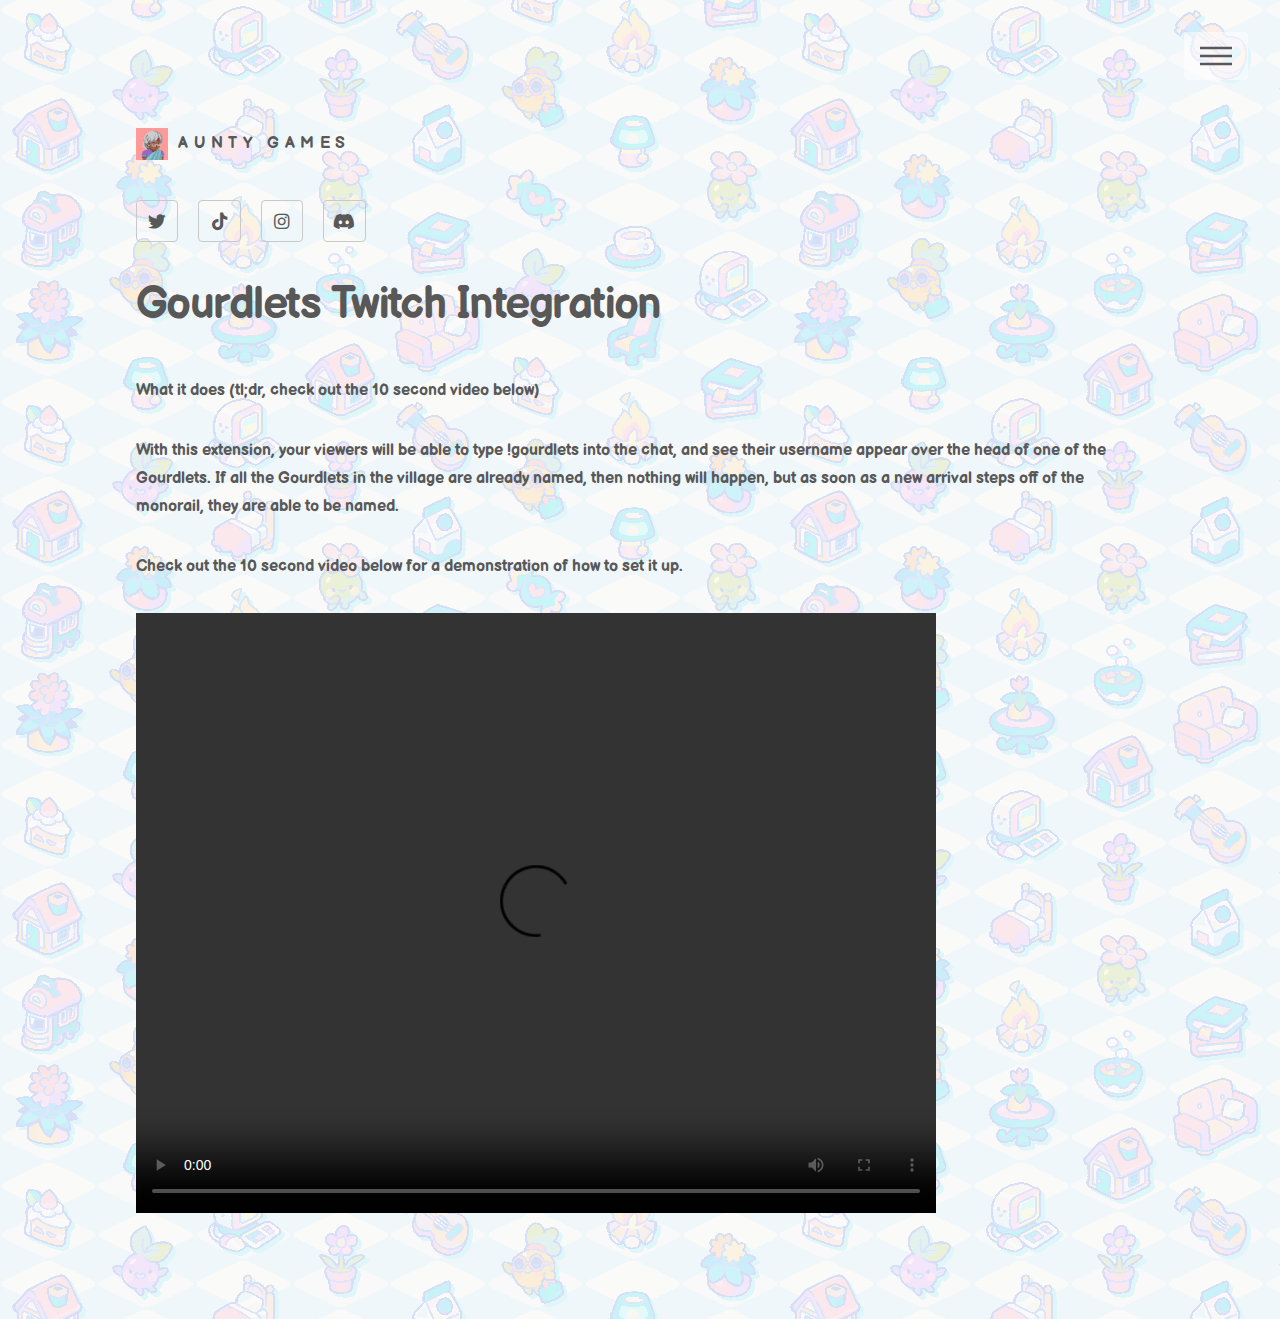
==== twitch_integration.html @ d350f7f0 "Working" ====
<!-- INSERT INTO EVERY PAGE -->
<!DOCTYPE HTML>
<html>
	<head>
		<title>Aunty Games</title>
		<link rel="icon" type="image/x-icon" href="images/favicon.ico">
		<meta charset="utf-8" />
		<meta name="viewport" content="width=device-width, initial-scale=1, user-scalable=no" />
		<link rel="stylesheet" href="assets/css/main.css" />
		<noscript><link rel="stylesheet" href="assets/css/noscript.css" /></noscript>
	</head>

	<body class="is-preload">
		<!-- Wrapper -->
			<div id="wrapper">

				<!-- Header -->
					<header id="header">
						<div class="inner">

							<!-- Logo -->
								<a href="index.html" class="logo">
									<span class="symbol"><img src="images/aunty.png" alt="" /></span><span class="title">Aunty Games</span>
								</a>
								<ul class="icons">
									<li><a href="https://twitter.com/auntygames?lang=en" class="icon brands style2 fa-twitter" target="_blank"><span class="label">Twitter</span></a></li>
									<li><a href="https://www.tiktok.com/@aunty__games" class="icon brands style2 fa-tiktok" target="_blank"><span class="label">Tiktok</span></a></li>
									<li><a href="https://www.instagram.com/auntygames/" class="icon brands style2 fa-instagram" target="_blank"><span class="label">Instagram</span></a></li>
									<li><a href="http://discord.gg/xYgv78Azwe" class="icon brands style2 fa-discord" target="_blank"><span class="label">Discord</span></a></li>
								</ul>
							<!-- Nav -->
								<nav>
									<ul>
										<li><a href="#menu">Menu</a></li>
									</ul>
								</nav>
						</div>
					</header>
				<!-- Menu -->
					<nav id="menu">
						<h2>Menu</h2>
						<ul>
							<li><a href="index.html">Home</a></li>
							<li><a href="https://press.futurefriendsgames.com/gourdlets" target="_blank">Presskit</a></li>
							<li><a href="twitch_integration.html">Twitch</a></li>
						</ul>
					</nav>
<!-- INSERT INTO EVERY PAGE -->
<!-- CUSTOM STUFF ON THIS PAGE -->
				<!-- Main -->
					<div id="main">
						<div class="inner">
							<h1>Gourdlets Twitch Integration</h1>
							
							<p>What it does (tl;dr, check out the 10 second video below)</p>

							<p>With this extension, your viewers will be able to type !gourdlets into the chat, and see their username appear over the head of one of the Gourdlets. If all the Gourdlets in the village are already named, then nothing will happen, but as soon as a new arrival steps off of the monorail, they are able to be named.</p>
							 

							<p>Check out the 10 second video below for a demonstration of how to set it up.</p>

							<video controls="controls" width="800" height="600" name="Twitch Integration Explanation Video">
  <source src="images/twitch_explanation.mov">
</video>
						</div>
					</div>
<!-- CUSTOM STUFF ON THIS PAGE -->
		<!-- Scripts -->
			<script src="assets/js/jquery.min.js"></script>
			<script src="assets/js/browser.min.js"></script>
			<script src="assets/js/breakpoints.min.js"></script>
			<script src="assets/js/util.js"></script>
			<script src="assets/js/main.js"></script>

	</body>
</html>
---- assets/css/main.css ----
@import url(fontawesome-all.min.css);
@import url("https://fonts.googleapis.com/css?family=Source+Sans+Pro:300,700,900");

/*
	Phantom by HTML5 UP
	html5up.net | @ajlkn
	Free for personal and commercial use under the CCA 3.0 license (html5up.net/license)
*/

html, body, div, span, applet, object,
iframe, h1, h2, h3, h4, h5, h6, p, blockquote,
pre, a, abbr, acronym, address, big, cite,
code, del, dfn, em, img, ins, kbd, q, s, samp,
small, strike, strong, sub, sup, tt, var, b,
u, i, center, dl, dt, dd, ol, ul, li, fieldset,
form, label, legend, table, caption, tbody,
tfoot, thead, tr, th, td, article, aside,
canvas, details, embed, figure, figcaption,
footer, header, hgroup, menu, nav, output, ruby,
section, summary, time, mark, audio, video {
	margin: 0;
	padding: 0;
	border: 0;
	font-size: 100%;
	font: inherit;
	vertical-align: baseline;}

article, aside, details, figcaption, figure,
footer, header, hgroup, menu, nav, section {
	display: block;}

body {
	line-height: 1;
}

ol, ul {
	list-style: none;
}

blockquote, q {
	quotes: none;
}

	blockquote:before, blockquote:after, q:before, q:after {
		content: '';
		content: none;
	}

table {
	border-collapse: collapse;
	border-spacing: 0;
}

body {
	-webkit-text-size-adjust: none;
}

mark {
	background-color: transparent;
	color: inherit;
}

input::-moz-focus-inner {
	border: 0;
	padding: 0;
}

input, select, textarea {
	-moz-appearance: none;
	-webkit-appearance: none;
	-ms-appearance: none;
	appearance: none;
}

/* Basic */

	@-ms-viewport {
		width: device-width;
	}

	body {
		-ms-overflow-style: scrollbar;
	}

	@media screen and (max-width: 480px) {

		html, body {
			min-width: 320px;
		}

	}

	html {
		box-sizing: border-box;
	}

	*, *:before, *:after {
		box-sizing: inherit;
	}

	body {
		background: #ffffff;
	}

		body.is-preload *, body.is-preload *:before, body.is-preload *:after {
			-moz-animation: none !important;
			-webkit-animation: none !important;
			-ms-animation: none !important;
			animation: none !important;
			-moz-transition: none !important;
			-webkit-transition: none !important;
			-ms-transition: none !important;
			transition: none !important;
		}

/* Type */
	
@font-face {
	font-family: 'Balsamiq';
    src: url('../balsamiqfonts/BalsamiqSans-Bold.ttf');
}

@keyframes move-diagonal {
  0% {
    background-position: 0 0; /* Start at the top-left */
  }
  100% {
    background-position: 100px 100px; /* Move diagonally down-right */
  }
}

	body, input, select, textarea {
		background-image: url('../../images/tiled_background.png');
		background-repeat: repeat; /* Ensures the image tiles */
		animation: move-diagonal 20s linear infinite; /* Adjust speed and smoothness */

		color: #585858;
		font-family: "Balsamiq", Helvetica, sans-serif;
		font-size: 16pt;
		font-weight: 300;
		line-height: 1.75;
	}

		@media screen and (max-width: 1680px) {

			body, input, select, textarea {
				font-size: 14pt;
			}

		}

		@media screen and (max-width: 1280px) {

			body, input, select, textarea {
				font-size: 12pt;
			}

		}

	a {
		-moz-transition: border-bottom-color 0.2s ease, color 0.2s ease;
		-webkit-transition: border-bottom-color 0.2s ease, color 0.2s ease;
		-ms-transition: border-bottom-color 0.2s ease, color 0.2s ease;
		transition: border-bottom-color 0.2s ease, color 0.2s ease;
		text-decoration: none;
		color: #585858;
		border-bottom: dotted 1px rgba(88, 88, 88, 0.5);
	}

		a:hover {
			border-bottom-color: transparent;
			color: #f2849e !important;
		}

	strong, b {
		font-weight: 900;
	}

	em, i {
		font-style: italic;
	}

	p {
		margin: 0 0 2em 0;
	}

	h1 {
		font-size: 2.75em;
		font-weight: 700;
		line-height: 1.3;
		margin: 0 0 1em 0;
		letter-spacing: -0.035em;
	}

		h1 a {
			color: inherit;
		}

		@media screen and (max-width: 736px) {

			h1 {
				font-size: 2em;
				margin: 0 0 1em 0;
			}

		}

		@media screen and (max-width: 360px) {

			h1 {
				font-size: 1.75em;
			}

		}

	h2, h3, h4, h5, h6 {
		font-weight: 900;
		line-height: 1.5;
		margin: 0 0 2em 0;
		text-transform: uppercase;
		letter-spacing: 0.35em;
	}

		h2 a, h3 a, h4 a, h5 a, h6 a {
			color: inherit;
		}

	h2 {
		font-size: 1.1em;
	}

	h3 {
		font-size: 1em;
	}

	h4 {
		font-size: 0.8em;
	}

	h5 {
		font-size: 0.8em;
	}

	h6 {
		font-size: 0.8em;
	}

	@media screen and (max-width: 980px) {

		h1 br, h2 br, h3 br, h4 br, h5 br, h6 br {
			display: none;
		}

	}

	@media screen and (max-width: 736px) {

		h2 {
			font-size: 1em;
		}

		h3 {
			font-size: 0.8em;
		}

	}

	sub {
		font-size: 0.8em;
		position: relative;
		top: 0.5em;
	}

	sup {
		font-size: 0.8em;
		position: relative;
		top: -0.5em;
	}

	blockquote {
		border-left: solid 4px #c9c9c9;
		font-style: italic;
		margin: 0 0 2em 0;
		padding: 0.5em 0 0.5em 2em;
	}

	code {
		background: rgba(144, 144, 144, 0.075);
		border-radius: 4px;
		border: solid 1px #c9c9c9;
		font-family: "Courier New", monospace;
		font-size: 0.9em;
		margin: 0 0.25em;
		padding: 0.25em 0.65em;
	}

	pre {
		-webkit-overflow-scrolling: touch;
		font-family: "Courier New", monospace;
		font-size: 0.9em;
		margin: 0 0 2em 0;
	}

		pre code {
			display: block;
			line-height: 1.75;
			padding: 1em 1.5em;
			overflow-x: auto;
		}

	hr {
		border: 0;
		border-bottom: solid 1px #c9c9c9;
		margin: 2em 0;
	}

		hr.major {
			margin: 3em 0;
		}

	.align-left {
		text-align: left;
	}

	.align-center {
		text-align: center;
	}

	.align-right {
		text-align: right;
	}

/* Row */

	.row {
		display: flex;
		flex-wrap: wrap;
		box-sizing: border-box;
		align-items: stretch;
	}

		.row > * {
			box-sizing: border-box;
		}

		.row.gtr-uniform > * > :last-child {
			margin-bottom: 0;
		}

		.row.aln-left {
			justify-content: flex-start;
		}

		.row.aln-center {
			justify-content: center;
		}

		.row.aln-right {
			justify-content: flex-end;
		}

		.row.aln-top {
			align-items: flex-start;
		}

		.row.aln-middle {
			align-items: center;
		}

		.row.aln-bottom {
			align-items: flex-end;
		}

		.row > .imp {
			order: -1;
		}

		.row > .col-1 {
			width: 8.33333%;
		}

		.row > .off-1 {
			margin-left: 8.33333%;
		}

		.row > .col-2 {
			width: 16.66667%;
		}

		.row > .off-2 {
			margin-left: 16.66667%;
		}

		.row > .col-3 {
			width: 25%;
		}

		.row > .off-3 {
			margin-left: 25%;
		}

		.row > .col-4 {
			width: 33.33333%;
		}

		.row > .off-4 {
			margin-left: 33.33333%;
		}

		.row > .col-5 {
			width: 41.66667%;
		}

		.row > .off-5 {
			margin-left: 41.66667%;
		}

		.row > .col-6 {
			width: 50%;
		}

		.row > .off-6 {
			margin-left: 50%;
		}

		.row > .col-7 {
			width: 58.33333%;
		}

		.row > .off-7 {
			margin-left: 58.33333%;
		}

		.row > .col-8 {
			width: 66.66667%;
		}

		.row > .off-8 {
			margin-left: 66.66667%;
		}

		.row > .col-9 {
			width: 75%;
		}

		.row > .off-9 {
			margin-left: 75%;
		}

		.row > .col-10 {
			width: 83.33333%;
		}

		.row > .off-10 {
			margin-left: 83.33333%;
		}

		.row > .col-11 {
			width: 91.66667%;
		}

		.row > .off-11 {
			margin-left: 91.66667%;
		}

		.row > .col-12 {
			width: 100%;
		}

		.row > .off-12 {
			margin-left: 100%;
		}

		.row.gtr-0 {
			margin-top: 0;
			margin-left: 0em;
		}

			.row.gtr-0 > * {
				padding: 0 0 0 0em;
			}

			.row.gtr-0.gtr-uniform {
				margin-top: 0em;
			}

				.row.gtr-0.gtr-uniform > * {
					padding-top: 0em;
				}

		.row.gtr-25 {
			margin-top: 0;
			margin-left: -0.5em;
		}

			.row.gtr-25 > * {
				padding: 0 0 0 0.5em;
			}

			.row.gtr-25.gtr-uniform {
				margin-top: -0.5em;
			}

				.row.gtr-25.gtr-uniform > * {
					padding-top: 0.5em;
				}

		.row.gtr-50 {
			margin-top: 0;
			margin-left: -1em;
		}

			.row.gtr-50 > * {
				padding: 0 0 0 1em;
			}

			.row.gtr-50.gtr-uniform {
				margin-top: -1em;
			}

				.row.gtr-50.gtr-uniform > * {
					padding-top: 1em;
				}

		.row {
			margin-top: 0;
			margin-left: -2em;
		}

			.row > * {
				padding: 0 0 0 2em;
			}

			.row.gtr-uniform {
				margin-top: -2em;
			}

				.row.gtr-uniform > * {
					padding-top: 2em;
				}

		.row.gtr-150 {
			margin-top: 0;
			margin-left: -3em;
		}

			.row.gtr-150 > * {
				padding: 0 0 0 3em;
			}

			.row.gtr-150.gtr-uniform {
				margin-top: -3em;
			}

				.row.gtr-150.gtr-uniform > * {
					padding-top: 3em;
				}

		.row.gtr-200 {
			margin-top: 0;
			margin-left: -4em;
		}

			.row.gtr-200 > * {
				padding: 0 0 0 4em;
			}

			.row.gtr-200.gtr-uniform {
				margin-top: -4em;
			}

				.row.gtr-200.gtr-uniform > * {
					padding-top: 4em;
				}

		@media screen and (max-width: 1680px) {

			.row {
				display: flex;
				flex-wrap: wrap;
				box-sizing: border-box;
				align-items: stretch;
			}

				.row > * {
					box-sizing: border-box;
				}

				.row.gtr-uniform > * > :last-child {
					margin-bottom: 0;
				}

				.row.aln-left {
					justify-content: flex-start;
				}

				.row.aln-center {
					justify-content: center;
				}

				.row.aln-right {
					justify-content: flex-end;
				}

				.row.aln-top {
					align-items: flex-start;
				}

				.row.aln-middle {
					align-items: center;
				}

				.row.aln-bottom {
					align-items: flex-end;
				}

				.row > .imp-xlarge {
					order: -1;
				}

				.row > .col-1-xlarge {
					width: 8.33333%;
				}

				.row > .off-1-xlarge {
					margin-left: 8.33333%;
				}

				.row > .col-2-xlarge {
					width: 16.66667%;
				}

				.row > .off-2-xlarge {
					margin-left: 16.66667%;
				}

				.row > .col-3-xlarge {
					width: 25%;
				}

				.row > .off-3-xlarge {
					margin-left: 25%;
				}

				.row > .col-4-xlarge {
					width: 33.33333%;
				}

				.row > .off-4-xlarge {
					margin-left: 33.33333%;
				}

				.row > .col-5-xlarge {
					width: 41.66667%;
				}

				.row > .off-5-xlarge {
					margin-left: 41.66667%;
				}

				.row > .col-6-xlarge {
					width: 50%;
				}

				.row > .off-6-xlarge {
					margin-left: 50%;
				}

				.row > .col-7-xlarge {
					width: 58.33333%;
				}

				.row > .off-7-xlarge {
					margin-left: 58.33333%;
				}

				.row > .col-8-xlarge {
					width: 66.66667%;
				}

				.row > .off-8-xlarge {
					margin-left: 66.66667%;
				}

				.row > .col-9-xlarge {
					width: 75%;
				}

				.row > .off-9-xlarge {
					margin-left: 75%;
				}

				.row > .col-10-xlarge {
					width: 83.33333%;
				}

				.row > .off-10-xlarge {
					margin-left: 83.33333%;
				}

				.row > .col-11-xlarge {
					width: 91.66667%;
				}

				.row > .off-11-xlarge {
					margin-left: 91.66667%;
				}

				.row > .col-12-xlarge {
					width: 100%;
				}

				.row > .off-12-xlarge {
					margin-left: 100%;
				}

				.row.gtr-0 {
					margin-top: 0;
					margin-left: 0em;
				}

					.row.gtr-0 > * {
						padding: 0 0 0 0em;
					}

					.row.gtr-0.gtr-uniform {
						margin-top: 0em;
					}

						.row.gtr-0.gtr-uniform > * {
							padding-top: 0em;
						}

				.row.gtr-25 {
					margin-top: 0;
					margin-left: -0.5em;
				}

					.row.gtr-25 > * {
						padding: 0 0 0 0.5em;
					}

					.row.gtr-25.gtr-uniform {
						margin-top: -0.5em;
					}

						.row.gtr-25.gtr-uniform > * {
							padding-top: 0.5em;
						}

				.row.gtr-50 {
					margin-top: 0;
					margin-left: -1em;
				}

					.row.gtr-50 > * {
						padding: 0 0 0 1em;
					}

					.row.gtr-50.gtr-uniform {
						margin-top: -1em;
					}

						.row.gtr-50.gtr-uniform > * {
							padding-top: 1em;
						}

				.row {
					margin-top: 0;
					margin-left: -2em;
				}

					.row > * {
						padding: 0 0 0 2em;
					}

					.row.gtr-uniform {
						margin-top: -2em;
					}

						.row.gtr-uniform > * {
							padding-top: 2em;
						}

				.row.gtr-150 {
					margin-top: 0;
					margin-left: -3em;
				}

					.row.gtr-150 > * {
						padding: 0 0 0 3em;
					}

					.row.gtr-150.gtr-uniform {
						margin-top: -3em;
					}

						.row.gtr-150.gtr-uniform > * {
							padding-top: 3em;
						}

				.row.gtr-200 {
					margin-top: 0;
					margin-left: -4em;
				}

					.row.gtr-200 > * {
						padding: 0 0 0 4em;
					}

					.row.gtr-200.gtr-uniform {
						margin-top: -4em;
					}

						.row.gtr-200.gtr-uniform > * {
							padding-top: 4em;
						}

		}

		@media screen and (max-width: 1280px) {

			.row {
				display: flex;
				flex-wrap: wrap;
				box-sizing: border-box;
				align-items: stretch;
			}

				.row > * {
					box-sizing: border-box;
				}

				.row.gtr-uniform > * > :last-child {
					margin-bottom: 0;
				}

				.row.aln-left {
					justify-content: flex-start;
				}

				.row.aln-center {
					justify-content: center;
				}

				.row.aln-right {
					justify-content: flex-end;
				}

				.row.aln-top {
					align-items: flex-start;
				}

				.row.aln-middle {
					align-items: center;
				}

				.row.aln-bottom {
					align-items: flex-end;
				}

				.row > .imp-large {
					order: -1;
				}

				.row > .col-1-large {
					width: 8.33333%;
				}

				.row > .off-1-large {
					margin-left: 8.33333%;
				}

				.row > .col-2-large {
					width: 16.66667%;
				}

				.row > .off-2-large {
					margin-left: 16.66667%;
				}

				.row > .col-3-large {
					width: 25%;
				}

				.row > .off-3-large {
					margin-left: 25%;
				}

				.row > .col-4-large {
					width: 33.33333%;
				}

				.row > .off-4-large {
					margin-left: 33.33333%;
				}

				.row > .col-5-large {
					width: 41.66667%;
				}

				.row > .off-5-large {
					margin-left: 41.66667%;
				}

				.row > .col-6-large {
					width: 50%;
				}

				.row > .off-6-large {
					margin-left: 50%;
				}

				.row > .col-7-large {
					width: 58.33333%;
				}

				.row > .off-7-large {
					margin-left: 58.33333%;
				}

				.row > .col-8-large {
					width: 66.66667%;
				}

				.row > .off-8-large {
					margin-left: 66.66667%;
				}

				.row > .col-9-large {
					width: 75%;
				}

				.row > .off-9-large {
					margin-left: 75%;
				}

				.row > .col-10-large {
					width: 83.33333%;
				}

				.row > .off-10-large {
					margin-left: 83.33333%;
				}

				.row > .col-11-large {
					width: 91.66667%;
				}

				.row > .off-11-large {
					margin-left: 91.66667%;
				}

				.row > .col-12-large {
					width: 100%;
				}

				.row > .off-12-large {
					margin-left: 100%;
				}

				.row.gtr-0 {
					margin-top: 0;
					margin-left: 0em;
				}

					.row.gtr-0 > * {
						padding: 0 0 0 0em;
					}

					.row.gtr-0.gtr-uniform {
						margin-top: 0em;
					}

						.row.gtr-0.gtr-uniform > * {
							padding-top: 0em;
						}

				.row.gtr-25 {
					margin-top: 0;
					margin-left: -0.5em;
				}

					.row.gtr-25 > * {
						padding: 0 0 0 0.5em;
					}

					.row.gtr-25.gtr-uniform {
						margin-top: -0.5em;
					}

						.row.gtr-25.gtr-uniform > * {
							padding-top: 0.5em;
						}

				.row.gtr-50 {
					margin-top: 0;
					margin-left: -1em;
				}

					.row.gtr-50 > * {
						padding: 0 0 0 1em;
					}

					.row.gtr-50.gtr-uniform {
						margin-top: -1em;
					}

						.row.gtr-50.gtr-uniform > * {
							padding-top: 1em;
						}

				.row {
					margin-top: 0;
					margin-left: -2em;
				}

					.row > * {
						padding: 0 0 0 2em;
					}

					.row.gtr-uniform {
						margin-top: -2em;
					}

						.row.gtr-uniform > * {
							padding-top: 2em;
						}

				.row.gtr-150 {
					margin-top: 0;
					margin-left: -3em;
				}

					.row.gtr-150 > * {
						padding: 0 0 0 3em;
					}

					.row.gtr-150.gtr-uniform {
						margin-top: -3em;
					}

						.row.gtr-150.gtr-uniform > * {
							padding-top: 3em;
						}

				.row.gtr-200 {
					margin-top: 0;
					margin-left: -4em;
				}

					.row.gtr-200 > * {
						padding: 0 0 0 4em;
					}

					.row.gtr-200.gtr-uniform {
						margin-top: -4em;
					}

						.row.gtr-200.gtr-uniform > * {
							padding-top: 4em;
						}

		}

		@media screen and (max-width: 980px) {

			.row {
				display: flex;
				flex-wrap: wrap;
				box-sizing: border-box;
				align-items: stretch;
			}

				.row > * {
					box-sizing: border-box;
				}

				.row.gtr-uniform > * > :last-child {
					margin-bottom: 0;
				}

				.row.aln-left {
					justify-content: flex-start;
				}

				.row.aln-center {
					justify-content: center;
				}

				.row.aln-right {
					justify-content: flex-end;
				}

				.row.aln-top {
					align-items: flex-start;
				}

				.row.aln-middle {
					align-items: center;
				}

				.row.aln-bottom {
					align-items: flex-end;
				}

				.row > .imp-medium {
					order: -1;
				}

				.row > .col-1-medium {
					width: 8.33333%;
				}

				.row > .off-1-medium {
					margin-left: 8.33333%;
				}

				.row > .col-2-medium {
					width: 16.66667%;
				}

				.row > .off-2-medium {
					margin-left: 16.66667%;
				}

				.row > .col-3-medium {
					width: 25%;
				}

				.row > .off-3-medium {
					margin-left: 25%;
				}

				.row > .col-4-medium {
					width: 33.33333%;
				}

				.row > .off-4-medium {
					margin-left: 33.33333%;
				}

				.row > .col-5-medium {
					width: 41.66667%;
				}

				.row > .off-5-medium {
					margin-left: 41.66667%;
				}

				.row > .col-6-medium {
					width: 50%;
				}

				.row > .off-6-medium {
					margin-left: 50%;
				}

				.row > .col-7-medium {
					width: 58.33333%;
				}

				.row > .off-7-medium {
					margin-left: 58.33333%;
				}

				.row > .col-8-medium {
					width: 66.66667%;
				}

				.row > .off-8-medium {
					margin-left: 66.66667%;
				}

				.row > .col-9-medium {
					width: 75%;
				}

				.row > .off-9-medium {
					margin-left: 75%;
				}

				.row > .col-10-medium {
					width: 83.33333%;
				}

				.row > .off-10-medium {
					margin-left: 83.33333%;
				}

				.row > .col-11-medium {
					width: 91.66667%;
				}

				.row > .off-11-medium {
					margin-left: 91.66667%;
				}

				.row > .col-12-medium {
					width: 100%;
				}

				.row > .off-12-medium {
					margin-left: 100%;
				}

				.row.gtr-0 {
					margin-top: 0;
					margin-left: 0em;
				}

					.row.gtr-0 > * {
						padding: 0 0 0 0em;
					}

					.row.gtr-0.gtr-uniform {
						margin-top: 0em;
					}

						.row.gtr-0.gtr-uniform > * {
							padding-top: 0em;
						}

				.row.gtr-25 {
					margin-top: 0;
					margin-left: -0.375em;
				}

					.row.gtr-25 > * {
						padding: 0 0 0 0.375em;
					}

					.row.gtr-25.gtr-uniform {
						margin-top: -0.375em;
					}

						.row.gtr-25.gtr-uniform > * {
							padding-top: 0.375em;
						}

				.row.gtr-50 {
					margin-top: 0;
					margin-left: -0.75em;
				}

					.row.gtr-50 > * {
						padding: 0 0 0 0.75em;
					}

					.row.gtr-50.gtr-uniform {
						margin-top: -0.75em;
					}

						.row.gtr-50.gtr-uniform > * {
							padding-top: 0.75em;
						}

				.row {
					margin-top: 0;
					margin-left: -1.5em;
				}

					.row > * {
						padding: 0 0 0 1.5em;
					}

					.row.gtr-uniform {
						margin-top: -1.5em;
					}

						.row.gtr-uniform > * {
							padding-top: 1.5em;
						}

				.row.gtr-150 {
					margin-top: 0;
					margin-left: -2.25em;
				}

					.row.gtr-150 > * {
						padding: 0 0 0 2.25em;
					}

					.row.gtr-150.gtr-uniform {
						margin-top: -2.25em;
					}

						.row.gtr-150.gtr-uniform > * {
							padding-top: 2.25em;
						}

				.row.gtr-200 {
					margin-top: 0;
					margin-left: -3em;
				}

					.row.gtr-200 > * {
						padding: 0 0 0 3em;
					}

					.row.gtr-200.gtr-uniform {
						margin-top: -3em;
					}

						.row.gtr-200.gtr-uniform > * {
							padding-top: 3em;
						}

		}

		@media screen and (max-width: 736px) {

			.row {
				display: flex;
				flex-wrap: wrap;
				box-sizing: border-box;
				align-items: stretch;
			}

				.row > * {
					box-sizing: border-box;
				}

				.row.gtr-uniform > * > :last-child {
					margin-bottom: 0;
				}

				.row.aln-left {
					justify-content: flex-start;
				}

				.row.aln-center {
					justify-content: center;
				}

				.row.aln-right {
					justify-content: flex-end;
				}

				.row.aln-top {
					align-items: flex-start;
				}

				.row.aln-middle {
					align-items: center;
				}

				.row.aln-bottom {
					align-items: flex-end;
				}

				.row > .imp-small {
					order: -1;
				}

				.row > .col-1-small {
					width: 8.33333%;
				}

				.row > .off-1-small {
					margin-left: 8.33333%;
				}

				.row > .col-2-small {
					width: 16.66667%;
				}

				.row > .off-2-small {
					margin-left: 16.66667%;
				}

				.row > .col-3-small {
					width: 25%;
				}

				.row > .off-3-small {
					margin-left: 25%;
				}

				.row > .col-4-small {
					width: 33.33333%;
				}

				.row > .off-4-small {
					margin-left: 33.33333%;
				}

				.row > .col-5-small {
					width: 41.66667%;
				}

				.row > .off-5-small {
					margin-left: 41.66667%;
				}

				.row > .col-6-small {
					width: 50%;
				}

				.row > .off-6-small {
					margin-left: 50%;
				}

				.row > .col-7-small {
					width: 58.33333%;
				}

				.row > .off-7-small {
					margin-left: 58.33333%;
				}

				.row > .col-8-small {
					width: 66.66667%;
				}

				.row > .off-8-small {
					margin-left: 66.66667%;
				}

				.row > .col-9-small {
					width: 75%;
				}

				.row > .off-9-small {
					margin-left: 75%;
				}

				.row > .col-10-small {
					width: 83.33333%;
				}

				.row > .off-10-small {
					margin-left: 83.33333%;
				}

				.row > .col-11-small {
					width: 91.66667%;
				}

				.row > .off-11-small {
					margin-left: 91.66667%;
				}

				.row > .col-12-small {
					width: 100%;
				}

				.row > .off-12-small {
					margin-left: 100%;
				}

				.row.gtr-0 {
					margin-top: 0;
					margin-left: 0em;
				}

					.row.gtr-0 > * {
						padding: 0 0 0 0em;
					}

					.row.gtr-0.gtr-uniform {
						margin-top: 0em;
					}

						.row.gtr-0.gtr-uniform > * {
							padding-top: 0em;
						}

				.row.gtr-25 {
					margin-top: 0;
					margin-left: -0.25em;
				}

					.row.gtr-25 > * {
						padding: 0 0 0 0.25em;
					}

					.row.gtr-25.gtr-uniform {
						margin-top: -0.25em;
					}

						.row.gtr-25.gtr-uniform > * {
							padding-top: 0.25em;
						}

				.row.gtr-50 {
					margin-top: 0;
					margin-left: -0.5em;
				}

					.row.gtr-50 > * {
						padding: 0 0 0 0.5em;
					}

					.row.gtr-50.gtr-uniform {
						margin-top: -0.5em;
					}

						.row.gtr-50.gtr-uniform > * {
							padding-top: 0.5em;
						}

				.row {
					margin-top: 0;
					margin-left: -1em;
				}

					.row > * {
						padding: 0 0 0 1em;
					}

					.row.gtr-uniform {
						margin-top: -1em;
					}

						.row.gtr-uniform > * {
							padding-top: 1em;
						}

				.row.gtr-150 {
					margin-top: 0;
					margin-left: -1.5em;
				}

					.row.gtr-150 > * {
						padding: 0 0 0 1.5em;
					}

					.row.gtr-150.gtr-uniform {
						margin-top: -1.5em;
					}

						.row.gtr-150.gtr-uniform > * {
							padding-top: 1.5em;
						}

				.row.gtr-200 {
					margin-top: 0;
					margin-left: -2em;
				}

					.row.gtr-200 > * {
						padding: 0 0 0 2em;
					}

					.row.gtr-200.gtr-uniform {
						margin-top: -2em;
					}

						.row.gtr-200.gtr-uniform > * {
							padding-top: 2em;
						}

		}

		@media screen and (max-width: 480px) {

			.row {
				display: flex;
				flex-wrap: wrap;
				box-sizing: border-box;
				align-items: stretch;
			}

				.row > * {
					box-sizing: border-box;
				}

				.row.gtr-uniform > * > :last-child {
					margin-bottom: 0;
				}

				.row.aln-left {
					justify-content: flex-start;
				}

				.row.aln-center {
					justify-content: center;
				}

				.row.aln-right {
					justify-content: flex-end;
				}

				.row.aln-top {
					align-items: flex-start;
				}

				.row.aln-middle {
					align-items: center;
				}

				.row.aln-bottom {
					align-items: flex-end;
				}

				.row > .imp-xsmall {
					order: -1;
				}

				.row > .col-1-xsmall {
					width: 8.33333%;
				}

				.row > .off-1-xsmall {
					margin-left: 8.33333%;
				}

				.row > .col-2-xsmall {
					width: 16.66667%;
				}

				.row > .off-2-xsmall {
					margin-left: 16.66667%;
				}

				.row > .col-3-xsmall {
					width: 25%;
				}

				.row > .off-3-xsmall {
					margin-left: 25%;
				}

				.row > .col-4-xsmall {
					width: 33.33333%;
				}

				.row > .off-4-xsmall {
					margin-left: 33.33333%;
				}

				.row > .col-5-xsmall {
					width: 41.66667%;
				}

				.row > .off-5-xsmall {
					margin-left: 41.66667%;
				}

				.row > .col-6-xsmall {
					width: 50%;
				}

				.row > .off-6-xsmall {
					margin-left: 50%;
				}

				.row > .col-7-xsmall {
					width: 58.33333%;
				}

				.row > .off-7-xsmall {
					margin-left: 58.33333%;
				}

				.row > .col-8-xsmall {
					width: 66.66667%;
				}

				.row > .off-8-xsmall {
					margin-left: 66.66667%;
				}

				.row > .col-9-xsmall {
					width: 75%;
				}

				.row > .off-9-xsmall {
					margin-left: 75%;
				}

				.row > .col-10-xsmall {
					width: 83.33333%;
				}

				.row > .off-10-xsmall {
					margin-left: 83.33333%;
				}

				.row > .col-11-xsmall {
					width: 91.66667%;
				}

				.row > .off-11-xsmall {
					margin-left: 91.66667%;
				}

				.row > .col-12-xsmall {
					width: 100%;
				}

				.row > .off-12-xsmall {
					margin-left: 100%;
				}

				.row.gtr-0 {
					margin-top: 0;
					margin-left: 0em;
				}

					.row.gtr-0 > * {
						padding: 0 0 0 0em;
					}

					.row.gtr-0.gtr-uniform {
						margin-top: 0em;
					}

						.row.gtr-0.gtr-uniform > * {
							padding-top: 0em;
						}

				.row.gtr-25 {
					margin-top: 0;
					margin-left: -0.25em;
				}

					.row.gtr-25 > * {
						padding: 0 0 0 0.25em;
					}

					.row.gtr-25.gtr-uniform {
						margin-top: -0.25em;
					}

						.row.gtr-25.gtr-uniform > * {
							padding-top: 0.25em;
						}

				.row.gtr-50 {
					margin-top: 0;
					margin-left: -0.5em;
				}

					.row.gtr-50 > * {
						padding: 0 0 0 0.5em;
					}

					.row.gtr-50.gtr-uniform {
						margin-top: -0.5em;
					}

						.row.gtr-50.gtr-uniform > * {
							padding-top: 0.5em;
						}

				.row {
					margin-top: 0;
					margin-left: -1em;
				}

					.row > * {
						padding: 0 0 0 1em;
					}

					.row.gtr-uniform {
						margin-top: -1em;
					}

						.row.gtr-uniform > * {
							padding-top: 1em;
						}

				.row.gtr-150 {
					margin-top: 0;
					margin-left: -1.5em;
				}

					.row.gtr-150 > * {
						padding: 0 0 0 1.5em;
					}

					.row.gtr-150.gtr-uniform {
						margin-top: -1.5em;
					}

						.row.gtr-150.gtr-uniform > * {
							padding-top: 1.5em;
						}

				.row.gtr-200 {
					margin-top: 0;
					margin-left: -2em;
				}

					.row.gtr-200 > * {
						padding: 0 0 0 2em;
					}

					.row.gtr-200.gtr-uniform {
						margin-top: -2em;
					}

						.row.gtr-200.gtr-uniform > * {
							padding-top: 2em;
						}

		}

/* Section/Article */

	section.special, article.special {
		text-align: center;
	}

	header p {
		margin-top: -1em;
	}

	@media screen and (max-width: 736px) {

		header p {
			margin-top: 0;
		}

	}

/* Icon */

	.icon {
		text-decoration: none;
		border-bottom: none;
		position: relative;
	}

		.icon:before {
			-moz-osx-font-smoothing: grayscale;
			-webkit-font-smoothing: antialiased;
			display: inline-block;
			font-style: normal;
			font-variant: normal;
			text-rendering: auto;
			line-height: 1;
			text-transform: none !important;
			font-family: 'Font Awesome 5 Free';
			font-weight: 400;
		}

		.icon > .label {
			display: none;
		}

		.icon:before {
			line-height: inherit;
		}

		.icon.solid:before {
			font-weight: 900;
		}

		.icon.brands:before {
			font-family: 'Font Awesome 5 Brands';
		}

		.icon.style2 {
			-moz-transition: background-color 0.2s ease-in-out, color 0.2s ease-in-out, border-color 0.2s ease-in-out;
			-webkit-transition: background-color 0.2s ease-in-out, color 0.2s ease-in-out, border-color 0.2s ease-in-out;
			-ms-transition: background-color 0.2s ease-in-out, color 0.2s ease-in-out, border-color 0.2s ease-in-out;
			transition: background-color 0.2s ease-in-out, color 0.2s ease-in-out, border-color 0.2s ease-in-out;
			background-color: transparent;
			border: solid 1px #c9c9c9;
			border-radius: 4px;
			width: 2.65em;
			height: 2.65em;
			display: inline-block;
			text-align: center;
			line-height: 2.65em;
			color: inherit;
		}

			.icon.style2:before {
				font-size: 1.1em;
			}

			.icon.style2:hover {
				color: #f2849e;
				border-color: #f2849e;
			}

			.icon.style2:active {
				background-color: rgba(242, 132, 158, 0.1);
			}

/* List */

	ol {
		list-style: decimal;
		margin: 0 0 2em 0;
		padding-left: 1.25em;
	}

		ol li {
			padding-left: 0.25em;
		}

	ul {
		list-style: disc;
		margin: 0 0 2em 0;
		padding-left: 1em;
	}

		ul li {
			padding-left: 0.5em;
		}

		ul.alt {
			list-style: none;
			padding-left: 0;
		}

			ul.alt li {
				border-top: solid 1px #c9c9c9;
				padding: 0.5em 0;
			}

				ul.alt li:first-child {
					border-top: 0;
					padding-top: 0;
				}

	dl {
		margin: 0 0 2em 0;
	}

		dl dt {
			display: block;
			font-weight: 900;
			margin: 0 0 1em 0;
		}

		dl dd {
			margin-left: 2em;
		}

/* Actions */

	ul.actions {
		display: -moz-flex;
		display: -webkit-flex;
		display: -ms-flex;
		display: flex;
		cursor: default;
		list-style: none;
		margin-left: -1em;
		padding-left: 0;
	}

		ul.actions li {
			padding: 0 0 0 1em;
			vertical-align: middle;
		}

		ul.actions.special {
			-moz-justify-content: center;
			-webkit-justify-content: center;
			-ms-justify-content: center;
			justify-content: center;
			width: 100%;
			margin-left: 0;
		}

			ul.actions.special li:first-child {
				padding-left: 0;
			}

		ul.actions.stacked {
			-moz-flex-direction: column;
			-webkit-flex-direction: column;
			-ms-flex-direction: column;
			flex-direction: column;
			margin-left: 0;
		}

			ul.actions.stacked li {
				padding: 1.3em 0 0 0;
			}

				ul.actions.stacked li:first-child {
					padding-top: 0;
				}

		ul.actions.fit {
			width: calc(100% + 1em);
		}

			ul.actions.fit li {
				-moz-flex-grow: 1;
				-webkit-flex-grow: 1;
				-ms-flex-grow: 1;
				flex-grow: 1;
				-moz-flex-shrink: 1;
				-webkit-flex-shrink: 1;
				-ms-flex-shrink: 1;
				flex-shrink: 1;
				width: 100%;
			}

				ul.actions.fit li > * {
					width: 100%;
				}

			ul.actions.fit.stacked {
				width: 100%;
			}

		@media screen and (max-width: 480px) {

			ul.actions:not(.fixed) {
				-moz-flex-direction: column;
				-webkit-flex-direction: column;
				-ms-flex-direction: column;
				flex-direction: column;
				margin-left: 0;
				width: 100% !important;
			}

				ul.actions:not(.fixed) li {
					-moz-flex-grow: 1;
					-webkit-flex-grow: 1;
					-ms-flex-grow: 1;
					flex-grow: 1;
					-moz-flex-shrink: 1;
					-webkit-flex-shrink: 1;
					-ms-flex-shrink: 1;
					flex-shrink: 1;
					padding: 1em 0 0 0;
					text-align: center;
					width: 100%;
				}

					ul.actions:not(.fixed) li > * {
						width: 100%;
					}

					ul.actions:not(.fixed) li:first-child {
						padding-top: 0;
					}

					ul.actions:not(.fixed) li input[type="submit"],
					ul.actions:not(.fixed) li input[type="reset"],
					ul.actions:not(.fixed) li input[type="button"],
					ul.actions:not(.fixed) li button,
					ul.actions:not(.fixed) li .button {
						width: 100%;
					}

						ul.actions:not(.fixed) li input[type="submit"].icon:before,
						ul.actions:not(.fixed) li input[type="reset"].icon:before,
						ul.actions:not(.fixed) li input[type="button"].icon:before,
						ul.actions:not(.fixed) li button.icon:before,
						ul.actions:not(.fixed) li .button.icon:before {
							margin-left: -0.5rem;
						}

		}

/* Icons */

	ul.icons {
		cursor: default;
		list-style: none;
		padding-left: 0;
		margin: -1em 0 2em -1em;
	}

		ul.icons li {
			display: inline-block;
			padding: 1em 0 0 1em;
		}

/* Form */

	form {
		margin: 0 0 2em 0;
		overflow-x: hidden;
	}

		form > :last-child {
			margin-bottom: 0;
		}

		form > .fields {
			display: -moz-flex;
			display: -webkit-flex;
			display: -ms-flex;
			display: flex;
			-moz-flex-wrap: wrap;
			-webkit-flex-wrap: wrap;
			-ms-flex-wrap: wrap;
			flex-wrap: wrap;
			width: calc(100% + 3em);
			margin: -1.5em 0 2em -1.5em;
		}

			form > .fields > .field {
				-moz-flex-grow: 0;
				-webkit-flex-grow: 0;
				-ms-flex-grow: 0;
				flex-grow: 0;
				-moz-flex-shrink: 0;
				-webkit-flex-shrink: 0;
				-ms-flex-shrink: 0;
				flex-shrink: 0;
				padding: 1.5em 0 0 1.5em;
				width: calc(100% - 1.5em);
			}

				form > .fields > .field.half {
					width: calc(50% - 0.75em);
				}

				form > .fields > .field.third {
					width: calc(100%/3 - 0.5em);
				}

				form > .fields > .field.quarter {
					width: calc(25% - 0.375em);
				}

		@media screen and (max-width: 480px) {

			form > .fields {
				width: calc(100% + 3em);
				margin: -1.5em 0 2em -1.5em;
			}

				form > .fields > .field {
					padding: 1.5em 0 0 1.5em;
					width: calc(100% - 1.5em);
				}

					form > .fields > .field.half {
						width: calc(100% - 1.5em);
					}

					form > .fields > .field.third {
						width: calc(100% - 1.5em);
					}

					form > .fields > .field.quarter {
						width: calc(100% - 1.5em);
					}

		}

	label {
		display: block;
		font-size: 0.9em;
		font-weight: 900;
		margin: 0 0 1em 0;
	}

	input[type="text"],
	input[type="password"],
	input[type="email"],
	input[type="tel"],
	select,
	textarea {
		-moz-appearance: none;
		-webkit-appearance: none;
		-ms-appearance: none;
		appearance: none;
		background-color: transparent;
		border: none;
		border-radius: 0;
		border-bottom: solid 1px #c9c9c9;
		color: inherit;
		display: block;
		outline: 0;
		padding: 0;
		text-decoration: none;
		width: 100%;
	}

		input[type="text"]:invalid,
		input[type="password"]:invalid,
		input[type="email"]:invalid,
		input[type="tel"]:invalid,
		select:invalid,
		textarea:invalid {
			box-shadow: none;
		}

		input[type="text"]:focus,
		input[type="password"]:focus,
		input[type="email"]:focus,
		input[type="tel"]:focus,
		select:focus,
		textarea:focus {
			border-bottom-color: #f2849e;
			box-shadow: inset 0 -1px 0 0 #f2849e;
		}

	select {
		background-image: url("data:image/svg+xml;charset=utf8,%3Csvg xmlns='http://www.w3.org/2000/svg' width='40' height='40' preserveAspectRatio='none' viewBox='0 0 40 40'%3E%3Cpath d='M9.4,12.3l10.4,10.4l10.4-10.4c0.2-0.2,0.5-0.4,0.9-0.4c0.3,0,0.6,0.1,0.9,0.4l3.3,3.3c0.2,0.2,0.4,0.5,0.4,0.9 c0,0.4-0.1,0.6-0.4,0.9L20.7,31.9c-0.2,0.2-0.5,0.4-0.9,0.4c-0.3,0-0.6-0.1-0.9-0.4L4.3,17.3c-0.2-0.2-0.4-0.5-0.4-0.9 c0-0.4,0.1-0.6,0.4-0.9l3.3-3.3c0.2-0.2,0.5-0.4,0.9-0.4S9.1,12.1,9.4,12.3z' fill='%23c9c9c9' /%3E%3C/svg%3E");
		background-size: 1.25rem;
		background-repeat: no-repeat;
		background-position: calc(100% - 1rem) center;
		height: 3em;
		padding-right: 3em;
		text-overflow: ellipsis;
	}

		select option {
			background: #ffffff;
		}

		select:focus::-ms-value {
			background-color: transparent;
		}

		select::-ms-expand {
			display: none;
		}

	input[type="text"],
	input[type="password"],
	input[type="email"],
	select {
		height: 3em;
	}

	textarea {
		padding: 0;
		min-height: 3.75em;
	}

	input[type="checkbox"],
	input[type="radio"] {
		-moz-appearance: none;
		-webkit-appearance: none;
		-ms-appearance: none;
		appearance: none;
		display: block;
		float: left;
		margin-right: -2em;
		opacity: 0;
		width: 1em;
		z-index: -1;
	}

		input[type="checkbox"] + label,
		input[type="radio"] + label {
			text-decoration: none;
			color: #585858;
			cursor: pointer;
			display: inline-block;
			font-size: 1em;
			font-weight: 300;
			padding-left: 2.55em;
			padding-right: 0.75em;
			position: relative;
		}

			input[type="checkbox"] + label:before,
			input[type="radio"] + label:before {
				-moz-osx-font-smoothing: grayscale;
				-webkit-font-smoothing: antialiased;
				display: inline-block;
				font-style: normal;
				font-variant: normal;
				text-rendering: auto;
				line-height: 1;
				text-transform: none !important;
				font-family: 'Font Awesome 5 Free';
				font-weight: 900;
			}

			input[type="checkbox"] + label:before,
			input[type="radio"] + label:before {
				border-radius: 4px;
				border: solid 1px #c9c9c9;
				content: '';
				display: inline-block;
				font-size: 0.8em;
				height: 2.25em;
				left: 0;
				line-height: 2.25em;
				position: absolute;
				text-align: center;
				top: 0;
				width: 2.25em;
			}

		input[type="checkbox"]:checked + label:before,
		input[type="radio"]:checked + label:before {
			background: #585858;
			border-color: #585858;
			color: #ffffff;
			content: '\f00c';
		}

		input[type="checkbox"]:focus + label:before,
		input[type="radio"]:focus + label:before {
			border-color: #f2849e;
			box-shadow: 0 0 0 1px #f2849e;
		}

	input[type="checkbox"] + label:before {
		border-radius: 4px;
	}

	input[type="radio"] + label:before {
		border-radius: 100%;
	}

/* Box */

	.box {
		border-radius: 4px;
		border: solid 1px #c9c9c9;
		margin-bottom: 2em;
		padding: 1.5em;
	}

		.box > :last-child,
		.box > :last-child > :last-child,
		.box > :last-child > :last-child > :last-child {
			margin-bottom: 0;
		}

		.box.alt {
			border: 0;
			border-radius: 0;
			padding: 0;
		}

/* Image */

	.image {
		border-radius: 4px;
		border: 0;
		display: inline-block;
		position: relative;
	}

		.image img {
			border-radius: 4px;
			display: block;
		}

		.image.left, .image.right {
			max-width: 40%;
		}

			.image.left img, .image.right img {
				width: 100%;
			}

		.image.left {
			float: left;
			padding: 0 1.5em 1em 0;
			top: 0.25em;
		}

		.image.right {
			float: right;
			padding: 0 0 1em 1.5em;
			top: 0.25em;
		}

		.image.fit {
			display: block;
			margin: 0 0 2em 0;
			width: 100%;
		}

			.image.fit img {
				width: 100%;
			}

		.image.main {
			display: block;
			margin: 0 0 3em 0;
			width: 100%;
		}

			.image.main img {
				width: 100%;
			}

			@media screen and (max-width: 736px) {

				.image.main {
					margin: 0 0 2em 0;
				}

			}

/* Table */

	.table-wrapper {
		-webkit-overflow-scrolling: touch;
		overflow-x: auto;
	}

	table {
		margin: 0 0 2em 0;
		width: 100%;
	}

		table tbody tr {
			border: solid 1px #c9c9c9;
			border-left: 0;
			border-right: 0;
		}

			table tbody tr:nth-child(2n + 1) {
				background-color: rgba(144, 144, 144, 0.075);
			}

		table td {
			padding: 0.75em 0.75em;
		}

		table th {
			font-size: 0.9em;
			font-weight: 900;
			padding: 0 0.75em 0.75em 0.75em;
			text-align: left;
		}

		table thead {
			border-bottom: solid 2px #c9c9c9;
		}

		table tfoot {
			border-top: solid 2px #c9c9c9;
		}

		table.alt {
			border-collapse: separate;
		}

			table.alt tbody tr td {
				border: solid 1px #c9c9c9;
				border-left-width: 0;
				border-top-width: 0;
			}

				table.alt tbody tr td:first-child {
					border-left-width: 1px;
				}

			table.alt tbody tr:first-child td {
				border-top-width: 1px;
			}

			table.alt thead {
				border-bottom: 0;
			}

			table.alt tfoot {
				border-top: 0;
			}

/* Button */

	input[type="submit"],
	input[type="reset"],
	input[type="button"],
	button,
	.button {
		-moz-appearance: none;
		-webkit-appearance: none;
		-ms-appearance: none;
		appearance: none;
		-moz-transition: background-color 0.2s ease-in-out, color 0.2s ease-in-out, box-shadow 0.2s ease-in-out;
		-webkit-transition: background-color 0.2s ease-in-out, color 0.2s ease-in-out, box-shadow 0.2s ease-in-out;
		-ms-transition: background-color 0.2s ease-in-out, color 0.2s ease-in-out, box-shadow 0.2s ease-in-out;
		transition: background-color 0.2s ease-in-out, color 0.2s ease-in-out, box-shadow 0.2s ease-in-out;
		background-color: transparent;
		border-radius: 4px;
		border: 0;
		box-shadow: inset 0 0 0 2px #585858;
		color: #585858 !important;
		cursor: pointer;
		display: inline-block;
		font-size: 0.8em;
		font-weight: 900;
		height: 3.5em;
		letter-spacing: 0.35em;
		line-height: 3.45em;
		overflow: hidden;
		padding: 0 1.25em 0 1.6em;
		text-align: center;
		text-decoration: none;
		text-overflow: ellipsis;
		text-transform: uppercase;
		white-space: nowrap;
	}

		input[type="submit"].icon:before,
		input[type="reset"].icon:before,
		input[type="button"].icon:before,
		button.icon:before,
		.button.icon:before {
			margin-right: 0.5em;
		}

		input[type="submit"].fit,
		input[type="reset"].fit,
		input[type="button"].fit,
		button.fit,
		.button.fit {
			width: 100%;
		}

		input[type="submit"]:hover,
		input[type="reset"]:hover,
		input[type="button"]:hover,
		button:hover,
		.button:hover {
			color: #f2849e !important;
			box-shadow: inset 0 0 0 2px #f2849e;
		}

		input[type="submit"]:active,
		input[type="reset"]:active,
		input[type="button"]:active,
		button:active,
		.button:active {
			background-color: rgba(242, 132, 158, 0.1);
		}

		input[type="submit"].small,
		input[type="reset"].small,
		input[type="button"].small,
		button.small,
		.button.small {
			font-size: 0.6em;
		}

		input[type="submit"].large,
		input[type="reset"].large,
		input[type="button"].large,
		button.large,
		.button.large {
			font-size: 1em;
		}

		input[type="submit"].primary,
		input[type="reset"].primary,
		input[type="button"].primary,
		button.primary,
		.button.primary {
			box-shadow: none;
			background-color: #585858;
			color: #ffffff !important;
		}

			input[type="submit"].primary:hover,
			input[type="reset"].primary:hover,
			input[type="button"].primary:hover,
			button.primary:hover,
			.button.primary:hover {
				background-color: #f2849e;
			}

			input[type="submit"].primary:active,
			input[type="reset"].primary:active,
			input[type="button"].primary:active,
			button.primary:active,
			.button.primary:active {
				background-color: #ee5f81;
			}

		input[type="submit"].disabled, input[type="submit"]:disabled,
		input[type="reset"].disabled,
		input[type="reset"]:disabled,
		input[type="button"].disabled,
		input[type="button"]:disabled,
		button.disabled,
		button:disabled,
		.button.disabled,
		.button:disabled {
			pointer-events: none;
			opacity: 0.25;
		}

/* Tiles */

	.tiles {
		display: -moz-flex;
		display: -webkit-flex;
		display: -ms-flex;
		display: flex;
		-moz-flex-wrap: wrap;
		-webkit-flex-wrap: wrap;
		-ms-flex-wrap: wrap;
		flex-wrap: wrap;
		postiion: relative;
		margin: -2.5em 0 0 -2.5em;
	}

		.tiles article {
			-moz-transition: -moz-transform 0.5s ease, opacity 0.5s ease;
			-webkit-transition: -webkit-transform 0.5s ease, opacity 0.5s ease;
			-ms-transition: -ms-transform 0.5s ease, opacity 0.5s ease;
			transition: transform 0.5s ease, opacity 0.5s ease;
			position: relative;
			width: calc(60% - 2.5em);
			margin: 2.5em 0 0 2.5em;
		}

			.tiles article > .image {
				-moz-transition: -moz-transform 0.5s ease;
				-webkit-transition: -webkit-transform 0.5s ease;
				-ms-transition: -ms-transform 0.5s ease;
				transition: transform 0.5s ease;
				position: relative;
				display: block;
				width: 100%;
				border-radius: 80px;
				overflow: hidden;
			}

				.tiles article > .image img {
					display: block;
					width: 100%;
				}

				.tiles article > .image:before {
					pointer-events: none;
					-moz-transition: background-color 0.5s ease, opacity 0.5s ease;
					-webkit-transition: background-color 0.5s ease, opacity 0.5s ease;
					-ms-transition: background-color 0.5s ease, opacity 0.5s ease;
					transition: background-color 0.5s ease, opacity 0.5s ease;
					content: '';
					display: block;
					position: absolute;
					top: 0;
					left: 0;
					width: 100%;
					height: 100%;
					opacity: 1.0;
					z-index: 1;
					opacity: 0.8;
				}

				.tiles article > .image:after {
					pointer-events: none;
					-moz-transition: opacity 0.5s ease;
					-webkit-transition: opacity 0.5s ease;
					-ms-transition: opacity 0.5s ease;
					transition: opacity 0.5s ease;
					content: '';
					display: block;
					position: absolute;
					top: 0;
					left: 0;
					width: 100%;
					height: 100%;
					background-image: url("data:image/svg+xml;charset=utf8,%3Csvg xmlns='http://www.w3.org/2000/svg' width='100' height='100' viewBox='0 0 100 100' preserveAspectRatio='none'%3E%3Cstyle%3Eline %7B stroke-width: 0.25px%3B stroke: %23ffffff%3B %7D%3C/style%3E%3Cline x1='0' y1='0' x2='100' y2='100' /%3E%3Cline x1='100' y1='0' x2='0' y2='100' /%3E%3C/svg%3E");
					background-position: center;
					background-repeat: no-repeat;
					background-size: 100% 100%;
					opacity: 0.25;
					z-index: 2;
				}

			.tiles article > a {
				display: -moz-flex;
				display: -webkit-flex;
				display: -ms-flex;
				display: flex;
				-moz-flex-direction: column;
				-webkit-flex-direction: column;
				-ms-flex-direction: column;
				flex-direction: column;
				-moz-align-items: center;
				-webkit-align-items: center;
				-ms-align-items: center;
				align-items: center;
				-moz-justify-content: center;
				-webkit-justify-content: center;
				-ms-justify-content: center;
				justify-content: center;
				-moz-transition: background-color 0.5s ease, -moz-transform 0.5s ease;
				-webkit-transition: background-color 0.5s ease, -webkit-transform 0.5s ease;
				-ms-transition: background-color 0.5s ease, -ms-transform 0.5s ease;
				transition: background-color 0.5s ease, transform 0.5s ease;
				position: absolute;
				top: 0;
				left: 0;
				width: 100%;
				height: 100%;
				padding: 1em;
				border-radius: 4px;
				border-bottom: 0;
				color: #ffffff;
				text-align: center;
				text-decoration: none;
				z-index: 3;
			}

				.tiles article > a > :last-child {
					margin: 0;
				}

				.tiles article > a:hover {
					color: #ffffff !important;
				}

				.tiles article > a h2 {
					margin: 0;
				}

				.tiles article > a .content {
					-moz-transition: max-height 0.5s ease, opacity 0.5s ease;
					-webkit-transition: max-height 0.5s ease, opacity 0.5s ease;
					-ms-transition: max-height 0.5s ease, opacity 0.5s ease;
					transition: max-height 0.5s ease, opacity 0.5s ease;
					width: 100%;
					max-height: 0;
					line-height: 1.5;
					margin-top: 0.35em;
					opacity: 0;
				}

					.tiles article > a .content > :last-child {
						margin-bottom: 0;
					}

			.tiles article.style1 > .image:before {
				background-color: #f2849e;
			}

			.tiles article.style2 > .image:before {
				background-color: #7ecaf6;
			}

			.tiles article.style3 > .image:before {
				background-color: #7bd0c1;
			}

			.tiles article.style4 > .image:before {
				background-color: #c75b9b;
			}

			.tiles article.style5 > .image:before {
				background-color: #d6bde7;
			}

			.tiles article.style6 > .image:before {
				background-color: #8499e7;
			}

			body:not(.is-touch) .tiles article:hover > .image {
				-moz-transform: scale(1.1);
				-webkit-transform: scale(1.1);
				-ms-transform: scale(1.1);
				transform: scale(1.1);
			}

				body:not(.is-touch) .tiles article:hover > .image:before {
					background-color: #333333;
					opacity: 0.35;
				}

				body:not(.is-touch) .tiles article:hover > .image:after {
					opacity: 0;
				}

			body:not(.is-touch) .tiles article:hover .content {
				max-height: 15em;
				opacity: 1;
			}

		* + .tiles {
			margin-top: 2em;
		}

		body.is-preload .tiles article {
			-moz-transform: scale(0.9);
			-webkit-transform: scale(0.9);
			-ms-transform: scale(0.9);
			transform: scale(0.9);
			opacity: 0;
		}

		body.is-touch .tiles article .content {
			max-height: 15em;
			opacity: 1;
		}

		@media screen and (max-width: 1280px) {

			.tiles {
				margin: -1.25em 0 0 -1.25em;
			}

				.tiles article {
					width: calc(33.33333% - 1.25em);
					margin: 1.25em 0 0 1.25em;
				}

		}

		@media screen and (max-width: 980px) {

			.tiles {
				margin: -2.5em 0 0 -2.5em;
			}

				.tiles article {
					width: calc(50% - 2.5em);
					margin: 2.5em 0 0 2.5em;
				}

		}

		@media screen and (max-width: 736px) {

			.tiles {
				margin: -1.25em 0 0 -1.25em;
			}

				.tiles article {
					width: calc(50% - 1.25em);
					margin: 1.25em 0 0 1.25em;
				}

					.tiles article:hover > .image {
						-moz-transform: scale(1.0);
						-webkit-transform: scale(1.0);
						-ms-transform: scale(1.0);
						transform: scale(1.0);
					}

		}

		@media screen and (max-width: 480px) {

			.tiles {
				margin: 0;
			}

				.tiles article {
					width: 100%;
					margin: 1.25em 0 0 0;
				}

		}

/* Header */

	#header {
		padding: 8em 0 0.1em 0 ;
	}

		#header .logo {
			display: block;
			border-bottom: 0;
			color: inherit;
			font-weight: 900;
			letter-spacing: 0.35em;
			margin: 0 0 2.5em 0;
			text-decoration: none;
			text-transform: uppercase;
			display: inline-block;
		}

			#header .logo > * {
				display: inline-block;
				vertical-align: middle;
			}

			#header .logo .symbol {
				margin-right: 0.65em;
			}

				#header .logo .symbol img {
					display: block;
					width: 2em;
					height: 2em;
				}

		#header nav {
			position: fixed;
			right: 2em;
			top: 2em;
			z-index: 10000;
		}

			#header nav ul {
				display: -moz-flex;
				display: -webkit-flex;
				display: -ms-flex;
				display: flex;
				-moz-align-items: center;
				-webkit-align-items: center;
				-ms-align-items: center;
				align-items: center;
				list-style: none;
				margin: 0;
				padding: 0;
			}

				#header nav ul li {
					display: block;
					padding: 0;
				}

					#header nav ul li a {
						display: block;
						position: relative;
						height: 3em;
						line-height: 3em;
						padding: 0 1.5em;
						background-color: rgba(255, 255, 255, 0.5);
						border-radius: 4px;
						border: 0;
						font-size: 0.8em;
						font-weight: 900;
						letter-spacing: 0.35em;
						text-transform: uppercase;
					}

					#header nav ul li a[href="#menu"] {
						-webkit-tap-highlight-color: transparent;
						width: 4em;
						text-indent: 4em;
						font-size: 1em;
						overflow: hidden;
						padding: 0;
						white-space: nowrap;
					}

						#header nav ul li a[href="#menu"]:before, #header nav ul li a[href="#menu"]:after {
							-moz-transition: opacity 0.2s ease;
							-webkit-transition: opacity 0.2s ease;
							-ms-transition: opacity 0.2s ease;
							transition: opacity 0.2s ease;
							content: '';
							display: block;
							position: absolute;
							top: 0;
							left: 0;
							width: 100%;
							height: 100%;
							background-position: center;
							background-repeat: no-repeat;
							background-size: 2em 2em;
						}

						#header nav ul li a[href="#menu"]:before {
							background-image: url("data:image/svg+xml;charset=utf8,%3Csvg xmlns='http://www.w3.org/2000/svg' width='100' height='100' viewBox='0 0 100 100' preserveAspectRatio='none'%3E%3Cstyle%3Eline %7B stroke-width: 8px%3B stroke: %23f2849e%3B %7D%3C/style%3E%3Cline x1='0' y1='25' x2='100' y2='25' /%3E%3Cline x1='0' y1='50' x2='100' y2='50' /%3E%3Cline x1='0' y1='75' x2='100' y2='75' /%3E%3C/svg%3E");
							opacity: 0;
						}

						#header nav ul li a[href="#menu"]:after {
							background-image: url("data:image/svg+xml;charset=utf8,%3Csvg xmlns='http://www.w3.org/2000/svg' width='100' height='100' viewBox='0 0 100 100' preserveAspectRatio='none'%3E%3Cstyle%3Eline %7B stroke-width: 8px%3B stroke: %23585858%3B %7D%3C/style%3E%3Cline x1='0' y1='25' x2='100' y2='25' /%3E%3Cline x1='0' y1='50' x2='100' y2='50' /%3E%3Cline x1='0' y1='75' x2='100' y2='75' /%3E%3C/svg%3E");
							opacity: 1;
						}

						#header nav ul li a[href="#menu"]:hover:before {
							opacity: 1;
						}

						#header nav ul li a[href="#menu"]:hover:after {
							opacity: 0;
						}

		@media screen and (max-width: 736px) {

			#header {
				padding: 4em 0 0.1em 0 ;
			}

				#header nav {
					right: 0.5em;
					top: 0.5em;
				}

					#header nav ul li a[href="#menu"]:before, #header nav ul li a[href="#menu"]:after {
						background-size: 1.5em 1.5em;
					}

		}

/* Menu */

	#wrapper {
		-moz-transition: opacity 0.45s ease;
		-webkit-transition: opacity 0.45s ease;
		-ms-transition: opacity 0.45s ease;
		transition: opacity 0.45s ease;
		opacity: 1;
	}

	#menu {
		-moz-transform: translateX(22em);
		-webkit-transform: translateX(22em);
		-ms-transform: translateX(22em);
		transform: translateX(22em);
		-moz-transition: -moz-transform 0.45s ease, visibility 0.45s;
		-webkit-transition: -webkit-transform 0.45s ease, visibility 0.45s;
		-ms-transition: -ms-transform 0.45s ease, visibility 0.45s;
		transition: transform 0.45s ease, visibility 0.45s;
		position: fixed;
		top: 0;
		right: 0;
		width: 22em;
		max-width: 80%;
		height: 100%;
		-webkit-overflow-scrolling: touch;
		background: #585858;
		color: #ffffff;
		cursor: default;
		visibility: hidden;
		z-index: 10002;
	}

		#menu > .inner {
			-moz-transition: opacity 0.45s ease;
			-webkit-transition: opacity 0.45s ease;
			-ms-transition: opacity 0.45s ease;
			transition: opacity 0.45s ease;
			-webkit-overflow-scrolling: touch;
			position: absolute;
			top: 0;
			left: 0;
			width: 100%;
			height: 100%;
			padding: 2.75em;
			opacity: 0;
			overflow-y: auto;
		}

			#menu > .inner > ul {
				list-style: none;
				margin: 0 0 1em 0;
				padding: 0;
			}

				#menu > .inner > ul > li {
					padding: 0;
					border-top: solid 1px rgba(255, 255, 255, 0.15);
				}

					#menu > .inner > ul > li a {
						display: block;
						padding: 1em 0;
						line-height: 1.5;
						border: 0;
						color: inherit;
					}

					#menu > .inner > ul > li:first-child {
						border-top: 0;
						margin-top: -1em;
					}

		#menu > .close {
			-moz-transition: opacity 0.45s ease, -moz-transform 0.45s ease;
			-webkit-transition: opacity 0.45s ease, -webkit-transform 0.45s ease;
			-ms-transition: opacity 0.45s ease, -ms-transform 0.45s ease;
			transition: opacity 0.45s ease, transform 0.45s ease;
			-moz-transform: scale(0.25) rotate(180deg);
			-webkit-transform: scale(0.25) rotate(180deg);
			-ms-transform: scale(0.25) rotate(180deg);
			transform: scale(0.25) rotate(180deg);
			-webkit-tap-highlight-color: transparent;
			display: block;
			position: absolute;
			top: 2em;
			left: -6em;
			width: 6em;
			text-indent: 6em;
			height: 3em;
			border: 0;
			font-size: 1em;
			opacity: 0;
			overflow: hidden;
			padding: 0;
			white-space: nowrap;
		}

			#menu > .close:before, #menu > .close:after {
				-moz-transition: opacity 0.2s ease;
				-webkit-transition: opacity 0.2s ease;
				-ms-transition: opacity 0.2s ease;
				transition: opacity 0.2s ease;
				content: '';
				display: block;
				position: absolute;
				top: 0;
				left: 0;
				width: 100%;
				height: 100%;
				background-position: center;
				background-repeat: no-repeat;
				background-size: 2em 2em;
			}

			#menu > .close:before {
				background-image: url("data:image/svg+xml;charset=utf8,%3Csvg xmlns='http://www.w3.org/2000/svg' width='100' height='100' viewBox='0 0 100 100' preserveAspectRatio='none'%3E%3Cstyle%3Eline %7B stroke-width: 8px%3B stroke: %23f2849e%3B %7D%3C/style%3E%3Cline x1='15' y1='15' x2='85' y2='85' /%3E%3Cline x1='85' y1='15' x2='15' y2='85' /%3E%3C/svg%3E");
				opacity: 0;
			}

			#menu > .close:after {
				background-image: url("data:image/svg+xml;charset=utf8,%3Csvg xmlns='http://www.w3.org/2000/svg' width='100' height='100' viewBox='0 0 100 100' preserveAspectRatio='none'%3E%3Cstyle%3Eline %7B stroke-width: 8px%3B stroke: %23585858%3B %7D%3C/style%3E%3Cline x1='15' y1='15' x2='85' y2='85' /%3E%3Cline x1='85' y1='15' x2='15' y2='85' /%3E%3C/svg%3E");
				opacity: 1;
			}

			#menu > .close:hover:before {
				opacity: 1;
			}

			#menu > .close:hover:after {
				opacity: 0;
			}

		@media screen and (max-width: 736px) {

			#menu {
				-moz-transform: translateX(16.5em);
				-webkit-transform: translateX(16.5em);
				-ms-transform: translateX(16.5em);
				transform: translateX(16.5em);
				width: 16.5em;
			}

				#menu > .inner {
					padding: 2.75em 1.5em;
				}

				#menu > .close {
					top: 0.5em;
					left: -4.25em;
					width: 4.25em;
					text-indent: 4.25em;
				}

					#menu > .close:before, #menu > .close:after {
						background-size: 1.5em 1.5em;
					}

		}

	body.is-menu-visible #wrapper {
		pointer-events: none;
		cursor: default;
		opacity: 0.25;
	}

	body.is-menu-visible #menu {
		-moz-transform: translateX(0);
		-webkit-transform: translateX(0);
		-ms-transform: translateX(0);
		transform: translateX(0);
		visibility: visible;
	}

		body.is-menu-visible #menu > * {
			opacity: 1;
		}

		body.is-menu-visible #menu .close {
			-moz-transform: scale(1.0) rotate(0deg);
			-webkit-transform: scale(1.0) rotate(0deg);
			-ms-transform: scale(1.0) rotate(0deg);
			transform: scale(1.0) rotate(0deg);
			opacity: 1;
		}

/* Main */

	#main {
		padding: 0em 0 6em 0 ;
	}

		@media screen and (max-width: 736px) {

			#main {
				padding: 0em 0 4em 0 ;
			}

		}

/* Footer */

	#footer {
		padding: 5em 0 6em 0 ;
		background-color: #f6f6f6;
	}

		#footer > .inner {
			display: -moz-flex;
			display: -webkit-flex;
			display: -ms-flex;
			display: flex;
			-moz-flex-wrap: wrap;
			-webkit-flex-wrap: wrap;
			-ms-flex-wrap: wrap;
			flex-wrap: wrap;
			-moz-flex-direction: row;
			-webkit-flex-direction: row;
			-ms-flex-direction: row;
			flex-direction: row;
		}

			#footer > .inner > * > :last-child {
				margin-bottom: 0;
			}

			#footer > .inner section:nth-child(1) {
				width: calc(66% - 2.5em);
				margin-right: 2.5em;
			}

			#footer > .inner section:nth-child(2) {
				width: calc(33% - 2.5em);
				margin-left: 2.5em;
			}

			#footer > .inner .copyright {
				width: 100%;
				padding: 0;
				margin-top: 5em;
				list-style: none;
				font-size: 0.8em;
				color: rgba(88, 88, 88, 0.5);
			}

				#footer > .inner .copyright a {
					color: inherit;
				}

				#footer > .inner .copyright li {
					display: inline-block;
					border-left: solid 1px rgba(88, 88, 88, 0.15);
					line-height: 1;
					padding: 0 0 0 1em;
					margin: 0 0 0 1em;
				}

					#footer > .inner .copyright li:first-child {
						border-left: 0;
						padding-left: 0;
						margin-left: 0;
					}

		@media screen and (max-width: 1280px) {

			#footer {
				padding: 5em 0 3em 0 ;
			}

				#footer > .inner section:nth-child(1) {
					width: calc(66% - 1.25em);
					margin-right: 1.25em;
				}

				#footer > .inner section:nth-child(2) {
					width: calc(33% - 1.25em);
					margin-left: 1.25em;
				}

		}

		@media screen and (max-width: 980px) {

			#footer > .inner section:nth-child(1) {
				width: 66%;
				margin-right: 0;
			}

			#footer > .inner section:nth-child(2) {
				width: calc(33% - 2.5em);
				margin-left: 2.5em;
			}

		}

		@media screen and (max-width: 736px) {

			#footer {
				padding: 3em 0 1em 0 ;
			}

				#footer > .inner {
					-moz-flex-direction: column;
					-webkit-flex-direction: column;
					-ms-flex-direction: column;
					flex-direction: column;
				}

					#footer > .inner section:nth-child(1) {
						width: 100%;
						margin-right: 0;
						margin: 3em 0 0 0;
					}

					#footer > .inner section:nth-child(2) {
						-moz-order: -1;
						-webkit-order: -1;
						-ms-order: -1;
						order: -1;
						width: 100%;
						margin-left: 0;
					}

					#footer > .inner .copyright {
						margin-top: 3em;
					}

		}

		@media screen and (max-width: 480px) {

			#footer > .inner .copyright {
				margin-top: 3em;
			}

				#footer > .inner .copyright li {
					border-left: 0;
					padding-left: 0;
					margin: 0.75em 0 0 0;
					display: block;
					line-height: inherit;
				}

					#footer > .inner .copyright li:first-child {
						margin-top: 0;
					}

		}

/* Wrapper */

	#wrapper > * > .inner {
		width: 100%;
		max-width: 68em;
		margin: 0 auto;
		padding: 0 2.5em;
	}

		@media screen and (max-width: 736px) {

			#wrapper > * > .inner {
				padding: 0 1.25em;
			}

		}
---- assets/css/noscript.css ----
/*
	Phantom by HTML5 UP
	html5up.net | @ajlkn
	Free for personal and commercial use under the CCA 3.0 license (html5up.net/license)
*/

/* Tiles */

	body.is-preload .tiles article {
		-moz-transform: none;
		-webkit-transform: none;
		-ms-transform: none;
		transform: none;
		opacity: 1;
	}
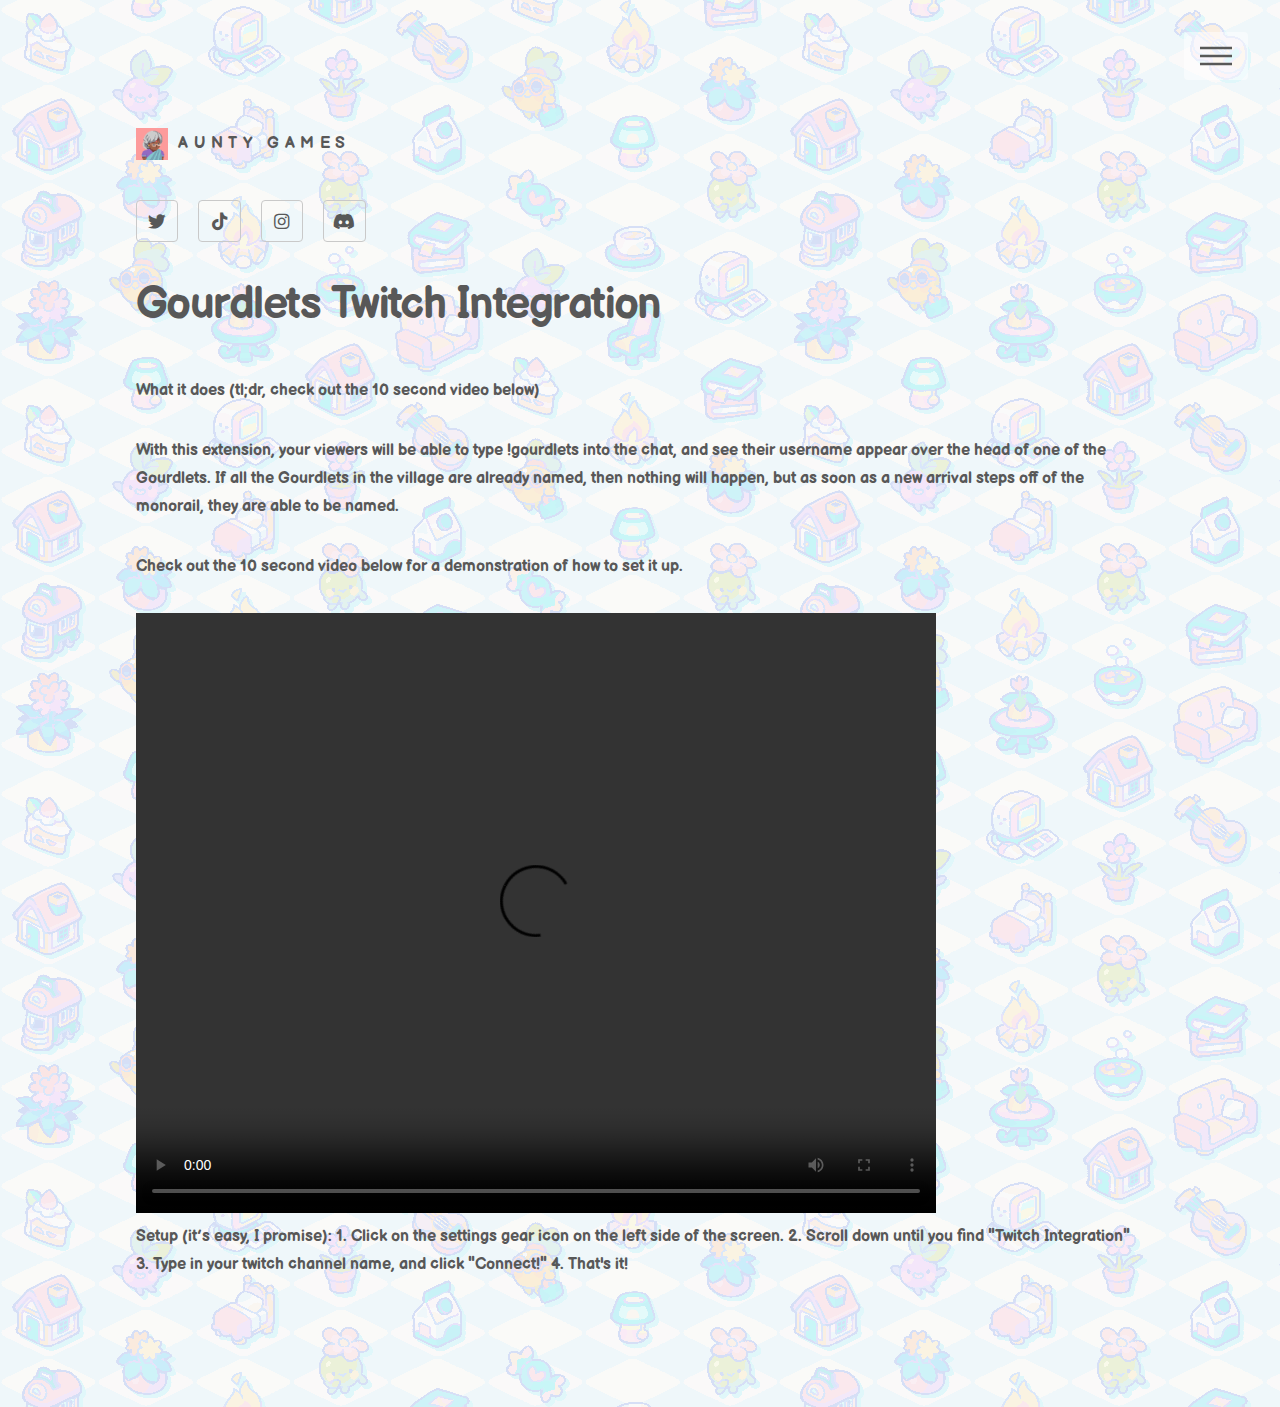
==== commit 5f31d4a5: "Center the game" ====
--- a/twitch_integration.html
+++ b/twitch_integration.html
@@ -60,8 +60,15 @@
 							<p>Check out the 10 second video below for a demonstration of how to set it up.</p>
 
 							<video controls="controls" width="800" height="600" name="Twitch Integration Explanation Video">
-  <source src="images/twitch_explanation.mov">
-</video>
+							  <source src="images/twitch_explanation.mov">
+							</video>
+
+							<p>Setup (it’s easy, I promise):
+
+							1. Click on the settings gear icon on the left side of the screen.
+							2. Scroll down until you find "Twitch Integration"
+							3. Type in your twitch channel name, and click "Connect!"
+							4. That's it! </p>
 						</div>
 					</div>
 <!-- CUSTOM STUFF ON THIS PAGE -->
--- a/assets/css/main.css
+++ b/assets/css/main.css
@@ -2592,6 +2592,10 @@
 		flex-wrap: wrap;
 		postiion: relative;
 		margin: -2.5em 0 0 -2.5em;
+
+		/* Flexbox for centering */
+		justify-content: center; /* Centers horizontally */
+		align-items: center;    /* Centers vertically */
 	}
 
 		.tiles article {
@@ -2848,6 +2852,11 @@
 
 	#header {
 		padding: 8em 0 0.1em 0 ;
+
+		/* Flexbox for centering */
+		display: flex;
+		justify-content: center; /* Centers horizontally */
+		align-items: center;    /* Centers vertically */
 	}
 
 		#header .logo {
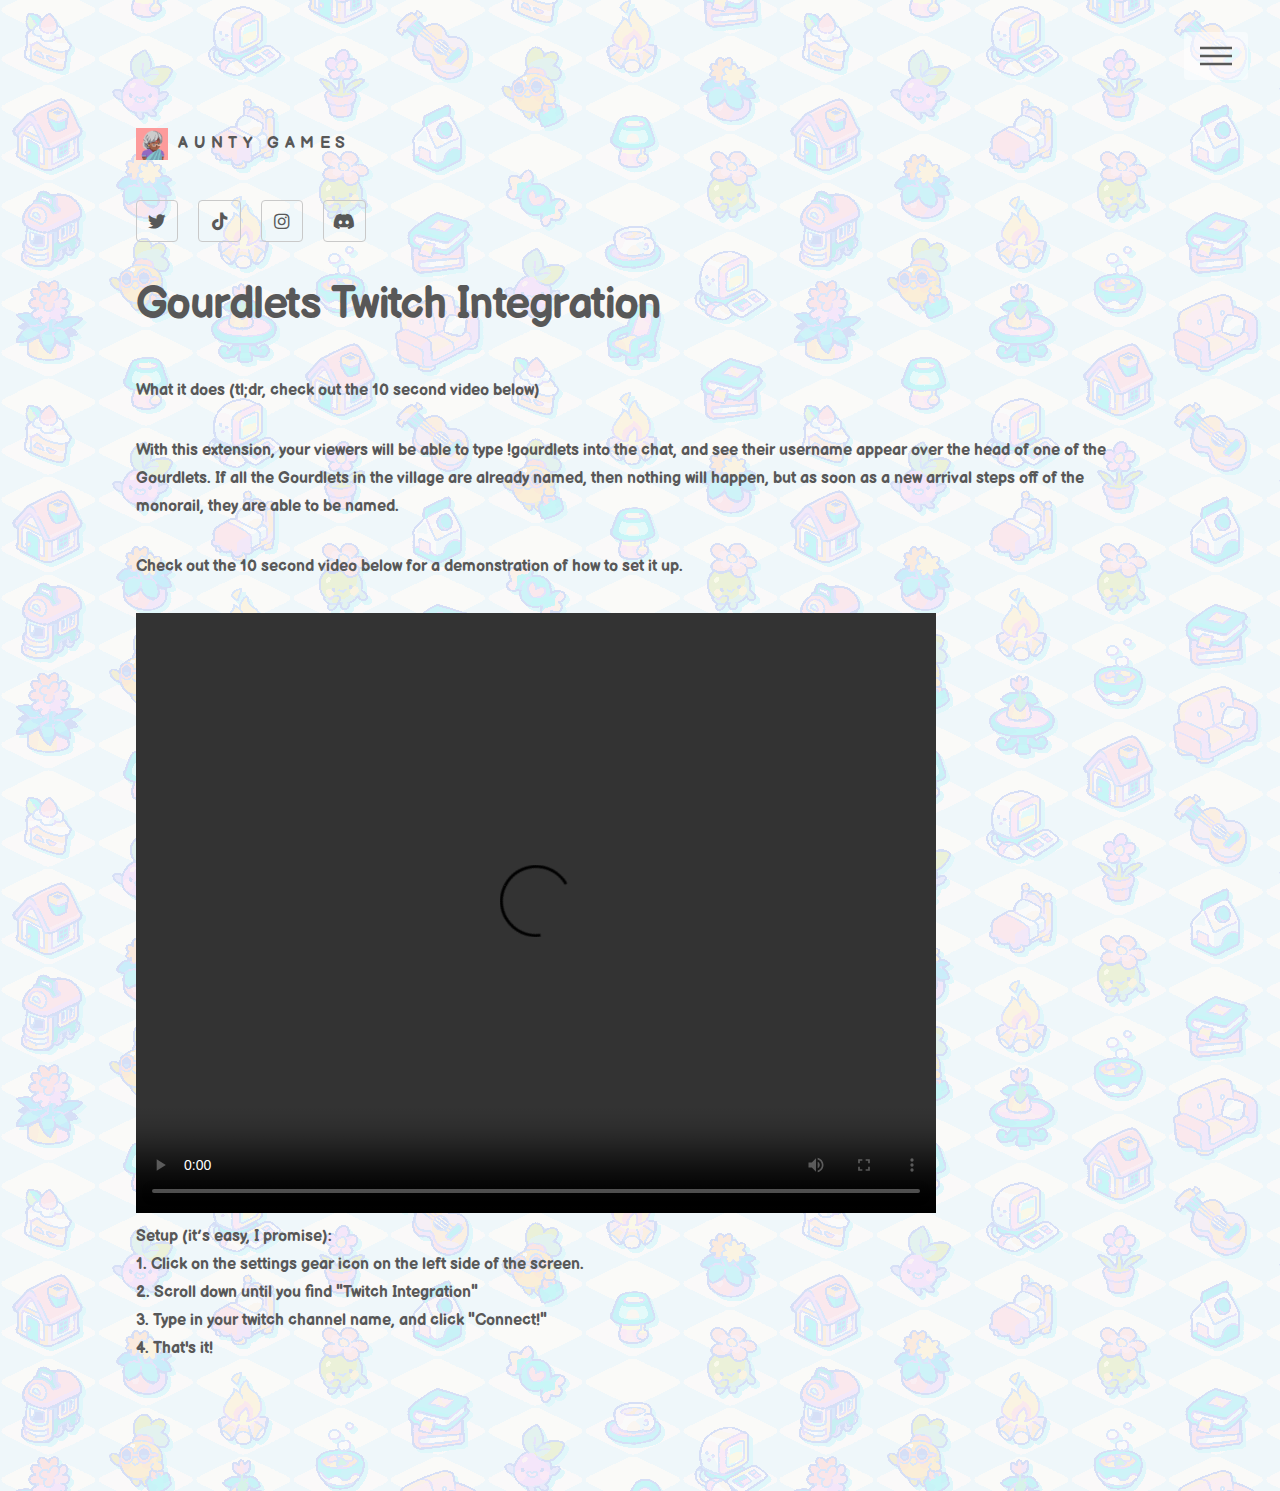
==== commit 9062e4db: "Twitch integration" ====
--- a/twitch_integration.html
+++ b/twitch_integration.html
@@ -63,11 +63,11 @@
 							  <source src="images/twitch_explanation.mov">
 							</video>
 
-							<p>Setup (it’s easy, I promise):
+							<p>Setup (it’s easy, I promise):<br>
 
-							1. Click on the settings gear icon on the left side of the screen.
-							2. Scroll down until you find "Twitch Integration"
-							3. Type in your twitch channel name, and click "Connect!"
+							1. Click on the settings gear icon on the left side of the screen.<br>
+							2. Scroll down until you find "Twitch Integration"<br>
+							3. Type in your twitch channel name, and click "Connect!"<br>
 							4. That's it! </p>
 						</div>
 					</div>
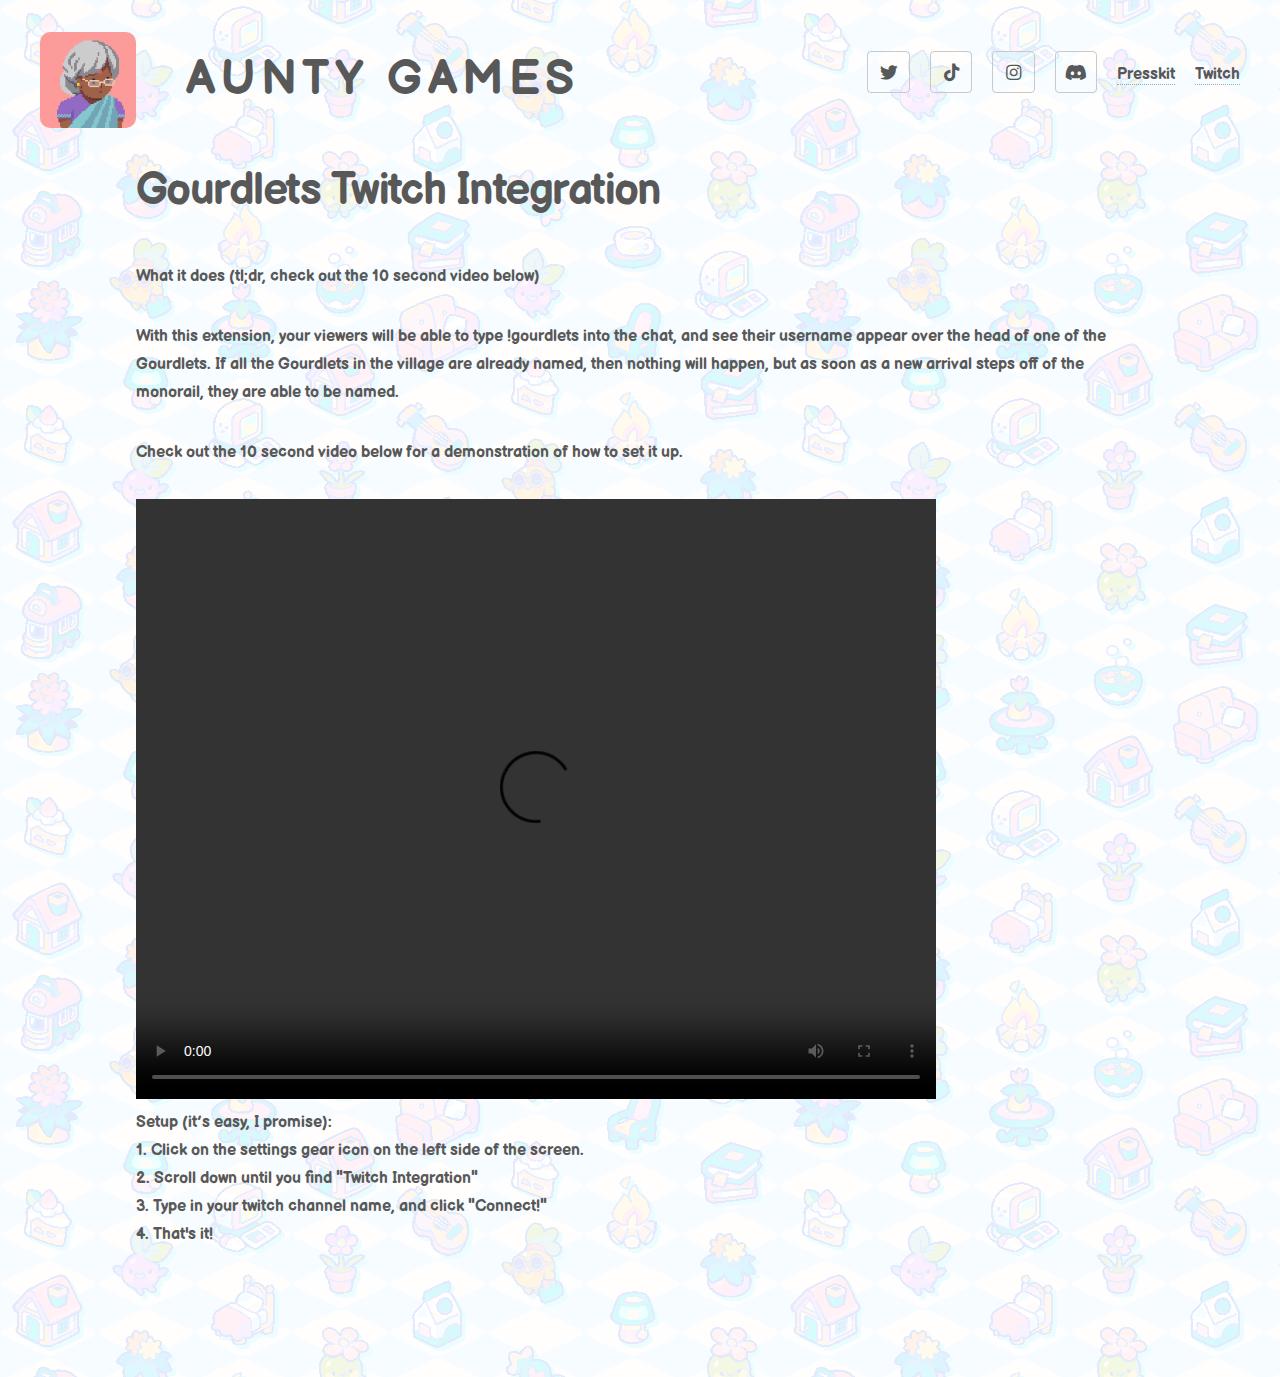
==== commit 43a507c4: "Styling" ====
--- a/twitch_integration.html
+++ b/twitch_integration.html
@@ -16,7 +16,7 @@
 
 				<!-- Header -->
 					<header id="header">
-						<div class="inner">
+						<div class="header-inner">
 
 							<!-- Logo -->
 								<a href="index.html" class="logo">
@@ -27,24 +27,11 @@
 									<li><a href="https://www.tiktok.com/@aunty__games" class="icon brands style2 fa-tiktok" target="_blank"><span class="label">Tiktok</span></a></li>
 									<li><a href="https://www.instagram.com/auntygames/" class="icon brands style2 fa-instagram" target="_blank"><span class="label">Instagram</span></a></li>
 									<li><a href="http://discord.gg/xYgv78Azwe" class="icon brands style2 fa-discord" target="_blank"><span class="label">Discord</span></a></li>
+									<li><span class="label"><a href="https://press.futurefriendsgames.com/gourdlets" target="_blank">Presskit</a></span></li>
+									<li><a href="twitch_integration.html"><span class="label">Twitch</span></a></li>
 								</ul>
-							<!-- Nav -->
-								<nav>
-									<ul>
-										<li><a href="#menu">Menu</a></li>
-									</ul>
-								</nav>
 						</div>
 					</header>
-				<!-- Menu -->
-					<nav id="menu">
-						<h2>Menu</h2>
-						<ul>
-							<li><a href="index.html">Home</a></li>
-							<li><a href="https://press.futurefriendsgames.com/gourdlets" target="_blank">Presskit</a></li>
-							<li><a href="twitch_integration.html">Twitch</a></li>
-						</ul>
-					</nav>
 <!-- INSERT INTO EVERY PAGE -->
 <!-- CUSTOM STUFF ON THIS PAGE -->
 				<!-- Main -->
--- a/assets/css/main.css
+++ b/assets/css/main.css
@@ -2061,12 +2061,12 @@
 		cursor: default;
 		list-style: none;
 		padding-left: 0;
-		margin: -1em 0 2em -1em;
+		margin: -1em 0 0 -1em;
 	}
 
 		ul.icons li {
 			display: inline-block;
-			padding: 1em 0 0 1em;
+			padding: 0 0 0 1em;
 		}
 
 /* Form */
@@ -2604,7 +2604,7 @@
 			-ms-transition: -ms-transform 0.5s ease, opacity 0.5s ease;
 			transition: transform 0.5s ease, opacity 0.5s ease;
 			position: relative;
-			width: calc(60% - 2.5em);
+			width: calc(40% - 2.5em);
 			margin: 2.5em 0 0 2.5em;
 		}
 
@@ -2618,6 +2618,7 @@
 				width: 100%;
 				border-radius: 80px;
 				overflow: hidden;
+				box-shadow: #cccccc 0px 0px 20px;
 			}
 
 				.tiles article > .image img {
@@ -2709,6 +2710,14 @@
 
 				.tiles article > a h2 {
 					margin: 0;
+					font-size: 1.5em;
+					/*-webkit-text-stroke-width: 7px;
+  				-webkit-text-stroke-color: #585858;
+  				paint-order: stroke fill;*/
+  				background-color: #a55dc9dd;
+  				border-radius: 8px;
+  				padding: 2px 5px 0 10px;
+  				letter-spacing: .2em;
 				}
 
 				.tiles article > a .content {
@@ -2744,7 +2753,7 @@
 			}
 
 			.tiles article.style5 > .image:before {
-				background-color: #d6bde7;
+				background-color: #fffcf090;
 			}
 
 			.tiles article.style6 > .image:before {
@@ -2851,7 +2860,7 @@
 /* Header */
 
 	#header {
-		padding: 8em 0 0.1em 0 ;
+		padding: 2em 0 0.1em 0 ;
 
 		/* Flexbox for centering */
 		display: flex;
@@ -2865,7 +2874,6 @@
 			color: inherit;
 			font-weight: 900;
 			letter-spacing: 0.35em;
-			margin: 0 0 2.5em 0;
 			text-decoration: none;
 			text-transform: uppercase;
 			display: inline-block;
@@ -2882,95 +2890,32 @@
 
 				#header .logo .symbol img {
 					display: block;
-					width: 2em;
-					height: 2em;
-				}
-
-		#header nav {
-			position: fixed;
-			right: 2em;
-			top: 2em;
-			z-index: 10000;
-		}
-
-			#header nav ul {
-				display: -moz-flex;
-				display: -webkit-flex;
-				display: -ms-flex;
-				display: flex;
-				-moz-align-items: center;
-				-webkit-align-items: center;
-				-ms-align-items: center;
-				align-items: center;
-				list-style: none;
-				margin: 0;
-				padding: 0;
-			}
-
-				#header nav ul li {
-					display: block;
-					padding: 0;
-				}
-
-					#header nav ul li a {
-						display: block;
-						position: relative;
-						height: 3em;
-						line-height: 3em;
-						padding: 0 1.5em;
-						background-color: rgba(255, 255, 255, 0.5);
-						border-radius: 4px;
-						border: 0;
-						font-size: 0.8em;
-						font-weight: 900;
-						letter-spacing: 0.35em;
-						text-transform: uppercase;
-					}
-
-					#header nav ul li a[href="#menu"] {
-						-webkit-tap-highlight-color: transparent;
-						width: 4em;
-						text-indent: 4em;
-						font-size: 1em;
-						overflow: hidden;
-						padding: 0;
-						white-space: nowrap;
-					}
-
-						#header nav ul li a[href="#menu"]:before, #header nav ul li a[href="#menu"]:after {
-							-moz-transition: opacity 0.2s ease;
-							-webkit-transition: opacity 0.2s ease;
-							-ms-transition: opacity 0.2s ease;
-							transition: opacity 0.2s ease;
-							content: '';
-							display: block;
-							position: absolute;
-							top: 0;
-							left: 0;
-							width: 100%;
-							height: 100%;
-							background-position: center;
-							background-repeat: no-repeat;
-							background-size: 2em 2em;
-						}
-
-						#header nav ul li a[href="#menu"]:before {
-							background-image: url("data:image/svg+xml;charset=utf8,%3Csvg xmlns='http://www.w3.org/2000/svg' width='100' height='100' viewBox='0 0 100 100' preserveAspectRatio='none'%3E%3Cstyle%3Eline %7B stroke-width: 8px%3B stroke: %23f2849e%3B %7D%3C/style%3E%3Cline x1='0' y1='25' x2='100' y2='25' /%3E%3Cline x1='0' y1='50' x2='100' y2='50' /%3E%3Cline x1='0' y1='75' x2='100' y2='75' /%3E%3C/svg%3E");
-							opacity: 0;
-						}
-
-						#header nav ul li a[href="#menu"]:after {
-							background-image: url("data:image/svg+xml;charset=utf8,%3Csvg xmlns='http://www.w3.org/2000/svg' width='100' height='100' viewBox='0 0 100 100' preserveAspectRatio='none'%3E%3Cstyle%3Eline %7B stroke-width: 8px%3B stroke: %23585858%3B %7D%3C/style%3E%3Cline x1='0' y1='25' x2='100' y2='25' /%3E%3Cline x1='0' y1='50' x2='100' y2='50' /%3E%3Cline x1='0' y1='75' x2='100' y2='75' /%3E%3C/svg%3E");
-							opacity: 1;
-						}
-
-						#header nav ul li a[href="#menu"]:hover:before {
-							opacity: 1;
-						}
-
-						#header nav ul li a[href="#menu"]:hover:after {
-							opacity: 0;
-						}
+					width: 6em;
+					height: 6em;
+					border-radius: 10px;
+				}
+
+			#header .logo .title {
+				margin: 0 0 0 40px;
+				font-size: 3em;
+			}
+
+		.header-inner {
+			display: flex;
+			justify-content: space-between;
+			align-items: center;
+			width: 100%;
+			margin: 0 0 2em 0;
+			padding: 0 2.5em;
+
+			@media screen and (max-width: 736px) {
+
+				#wrapper > * > .inner {
+					padding: 0 1.25em;
+				}
+
+			}
+		}
 
 		@media screen and (max-width: 736px) {
 
@@ -2978,201 +2923,7 @@
 				padding: 4em 0 0.1em 0 ;
 			}
 
-				#header nav {
-					right: 0.5em;
-					top: 0.5em;
-				}
-
-					#header nav ul li a[href="#menu"]:before, #header nav ul li a[href="#menu"]:after {
-						background-size: 1.5em 1.5em;
-					}
-
-		}
-
-/* Menu */
-
-	#wrapper {
-		-moz-transition: opacity 0.45s ease;
-		-webkit-transition: opacity 0.45s ease;
-		-ms-transition: opacity 0.45s ease;
-		transition: opacity 0.45s ease;
-		opacity: 1;
-	}
-
-	#menu {
-		-moz-transform: translateX(22em);
-		-webkit-transform: translateX(22em);
-		-ms-transform: translateX(22em);
-		transform: translateX(22em);
-		-moz-transition: -moz-transform 0.45s ease, visibility 0.45s;
-		-webkit-transition: -webkit-transform 0.45s ease, visibility 0.45s;
-		-ms-transition: -ms-transform 0.45s ease, visibility 0.45s;
-		transition: transform 0.45s ease, visibility 0.45s;
-		position: fixed;
-		top: 0;
-		right: 0;
-		width: 22em;
-		max-width: 80%;
-		height: 100%;
-		-webkit-overflow-scrolling: touch;
-		background: #585858;
-		color: #ffffff;
-		cursor: default;
-		visibility: hidden;
-		z-index: 10002;
-	}
-
-		#menu > .inner {
-			-moz-transition: opacity 0.45s ease;
-			-webkit-transition: opacity 0.45s ease;
-			-ms-transition: opacity 0.45s ease;
-			transition: opacity 0.45s ease;
-			-webkit-overflow-scrolling: touch;
-			position: absolute;
-			top: 0;
-			left: 0;
-			width: 100%;
-			height: 100%;
-			padding: 2.75em;
-			opacity: 0;
-			overflow-y: auto;
-		}
-
-			#menu > .inner > ul {
-				list-style: none;
-				margin: 0 0 1em 0;
-				padding: 0;
-			}
-
-				#menu > .inner > ul > li {
-					padding: 0;
-					border-top: solid 1px rgba(255, 255, 255, 0.15);
-				}
-
-					#menu > .inner > ul > li a {
-						display: block;
-						padding: 1em 0;
-						line-height: 1.5;
-						border: 0;
-						color: inherit;
-					}
-
-					#menu > .inner > ul > li:first-child {
-						border-top: 0;
-						margin-top: -1em;
-					}
-
-		#menu > .close {
-			-moz-transition: opacity 0.45s ease, -moz-transform 0.45s ease;
-			-webkit-transition: opacity 0.45s ease, -webkit-transform 0.45s ease;
-			-ms-transition: opacity 0.45s ease, -ms-transform 0.45s ease;
-			transition: opacity 0.45s ease, transform 0.45s ease;
-			-moz-transform: scale(0.25) rotate(180deg);
-			-webkit-transform: scale(0.25) rotate(180deg);
-			-ms-transform: scale(0.25) rotate(180deg);
-			transform: scale(0.25) rotate(180deg);
-			-webkit-tap-highlight-color: transparent;
-			display: block;
-			position: absolute;
-			top: 2em;
-			left: -6em;
-			width: 6em;
-			text-indent: 6em;
-			height: 3em;
-			border: 0;
-			font-size: 1em;
-			opacity: 0;
-			overflow: hidden;
-			padding: 0;
-			white-space: nowrap;
-		}
-
-			#menu > .close:before, #menu > .close:after {
-				-moz-transition: opacity 0.2s ease;
-				-webkit-transition: opacity 0.2s ease;
-				-ms-transition: opacity 0.2s ease;
-				transition: opacity 0.2s ease;
-				content: '';
-				display: block;
-				position: absolute;
-				top: 0;
-				left: 0;
-				width: 100%;
-				height: 100%;
-				background-position: center;
-				background-repeat: no-repeat;
-				background-size: 2em 2em;
-			}
-
-			#menu > .close:before {
-				background-image: url("data:image/svg+xml;charset=utf8,%3Csvg xmlns='http://www.w3.org/2000/svg' width='100' height='100' viewBox='0 0 100 100' preserveAspectRatio='none'%3E%3Cstyle%3Eline %7B stroke-width: 8px%3B stroke: %23f2849e%3B %7D%3C/style%3E%3Cline x1='15' y1='15' x2='85' y2='85' /%3E%3Cline x1='85' y1='15' x2='15' y2='85' /%3E%3C/svg%3E");
-				opacity: 0;
-			}
-
-			#menu > .close:after {
-				background-image: url("data:image/svg+xml;charset=utf8,%3Csvg xmlns='http://www.w3.org/2000/svg' width='100' height='100' viewBox='0 0 100 100' preserveAspectRatio='none'%3E%3Cstyle%3Eline %7B stroke-width: 8px%3B stroke: %23585858%3B %7D%3C/style%3E%3Cline x1='15' y1='15' x2='85' y2='85' /%3E%3Cline x1='85' y1='15' x2='15' y2='85' /%3E%3C/svg%3E");
-				opacity: 1;
-			}
-
-			#menu > .close:hover:before {
-				opacity: 1;
-			}
-
-			#menu > .close:hover:after {
-				opacity: 0;
-			}
-
-		@media screen and (max-width: 736px) {
-
-			#menu {
-				-moz-transform: translateX(16.5em);
-				-webkit-transform: translateX(16.5em);
-				-ms-transform: translateX(16.5em);
-				transform: translateX(16.5em);
-				width: 16.5em;
-			}
-
-				#menu > .inner {
-					padding: 2.75em 1.5em;
-				}
-
-				#menu > .close {
-					top: 0.5em;
-					left: -4.25em;
-					width: 4.25em;
-					text-indent: 4.25em;
-				}
-
-					#menu > .close:before, #menu > .close:after {
-						background-size: 1.5em 1.5em;
-					}
-
-		}
-
-	body.is-menu-visible #wrapper {
-		pointer-events: none;
-		cursor: default;
-		opacity: 0.25;
-	}
-
-	body.is-menu-visible #menu {
-		-moz-transform: translateX(0);
-		-webkit-transform: translateX(0);
-		-ms-transform: translateX(0);
-		transform: translateX(0);
-		visibility: visible;
-	}
-
-		body.is-menu-visible #menu > * {
-			opacity: 1;
-		}
-
-		body.is-menu-visible #menu .close {
-			-moz-transform: scale(1.0) rotate(0deg);
-			-webkit-transform: scale(1.0) rotate(0deg);
-			-ms-transform: scale(1.0) rotate(0deg);
-			transform: scale(1.0) rotate(0deg);
-			opacity: 1;
+
 		}
 
 /* Main */
@@ -3181,160 +2932,21 @@
 		padding: 0em 0 6em 0 ;
 	}
 
+	#main .inner header {
+		display: flex;
+		justify-content: center;
+	}
+
+	#main .inner header iframe {
+		border-radius: 15px;
+		box-shadow: #dddddd 3px 3px 4px;
+	}
+
 		@media screen and (max-width: 736px) {
 
 			#main {
 				padding: 0em 0 4em 0 ;
 			}
-
-		}
-
-/* Footer */
-
-	#footer {
-		padding: 5em 0 6em 0 ;
-		background-color: #f6f6f6;
-	}
-
-		#footer > .inner {
-			display: -moz-flex;
-			display: -webkit-flex;
-			display: -ms-flex;
-			display: flex;
-			-moz-flex-wrap: wrap;
-			-webkit-flex-wrap: wrap;
-			-ms-flex-wrap: wrap;
-			flex-wrap: wrap;
-			-moz-flex-direction: row;
-			-webkit-flex-direction: row;
-			-ms-flex-direction: row;
-			flex-direction: row;
-		}
-
-			#footer > .inner > * > :last-child {
-				margin-bottom: 0;
-			}
-
-			#footer > .inner section:nth-child(1) {
-				width: calc(66% - 2.5em);
-				margin-right: 2.5em;
-			}
-
-			#footer > .inner section:nth-child(2) {
-				width: calc(33% - 2.5em);
-				margin-left: 2.5em;
-			}
-
-			#footer > .inner .copyright {
-				width: 100%;
-				padding: 0;
-				margin-top: 5em;
-				list-style: none;
-				font-size: 0.8em;
-				color: rgba(88, 88, 88, 0.5);
-			}
-
-				#footer > .inner .copyright a {
-					color: inherit;
-				}
-
-				#footer > .inner .copyright li {
-					display: inline-block;
-					border-left: solid 1px rgba(88, 88, 88, 0.15);
-					line-height: 1;
-					padding: 0 0 0 1em;
-					margin: 0 0 0 1em;
-				}
-
-					#footer > .inner .copyright li:first-child {
-						border-left: 0;
-						padding-left: 0;
-						margin-left: 0;
-					}
-
-		@media screen and (max-width: 1280px) {
-
-			#footer {
-				padding: 5em 0 3em 0 ;
-			}
-
-				#footer > .inner section:nth-child(1) {
-					width: calc(66% - 1.25em);
-					margin-right: 1.25em;
-				}
-
-				#footer > .inner section:nth-child(2) {
-					width: calc(33% - 1.25em);
-					margin-left: 1.25em;
-				}
-
-		}
-
-		@media screen and (max-width: 980px) {
-
-			#footer > .inner section:nth-child(1) {
-				width: 66%;
-				margin-right: 0;
-			}
-
-			#footer > .inner section:nth-child(2) {
-				width: calc(33% - 2.5em);
-				margin-left: 2.5em;
-			}
-
-		}
-
-		@media screen and (max-width: 736px) {
-
-			#footer {
-				padding: 3em 0 1em 0 ;
-			}
-
-				#footer > .inner {
-					-moz-flex-direction: column;
-					-webkit-flex-direction: column;
-					-ms-flex-direction: column;
-					flex-direction: column;
-				}
-
-					#footer > .inner section:nth-child(1) {
-						width: 100%;
-						margin-right: 0;
-						margin: 3em 0 0 0;
-					}
-
-					#footer > .inner section:nth-child(2) {
-						-moz-order: -1;
-						-webkit-order: -1;
-						-ms-order: -1;
-						order: -1;
-						width: 100%;
-						margin-left: 0;
-					}
-
-					#footer > .inner .copyright {
-						margin-top: 3em;
-					}
-
-		}
-
-		@media screen and (max-width: 480px) {
-
-			#footer > .inner .copyright {
-				margin-top: 3em;
-			}
-
-				#footer > .inner .copyright li {
-					border-left: 0;
-					padding-left: 0;
-					margin: 0.75em 0 0 0;
-					display: block;
-					line-height: inherit;
-				}
-
-					#footer > .inner .copyright li:first-child {
-						margin-top: 0;
-					}
 
 		}
 
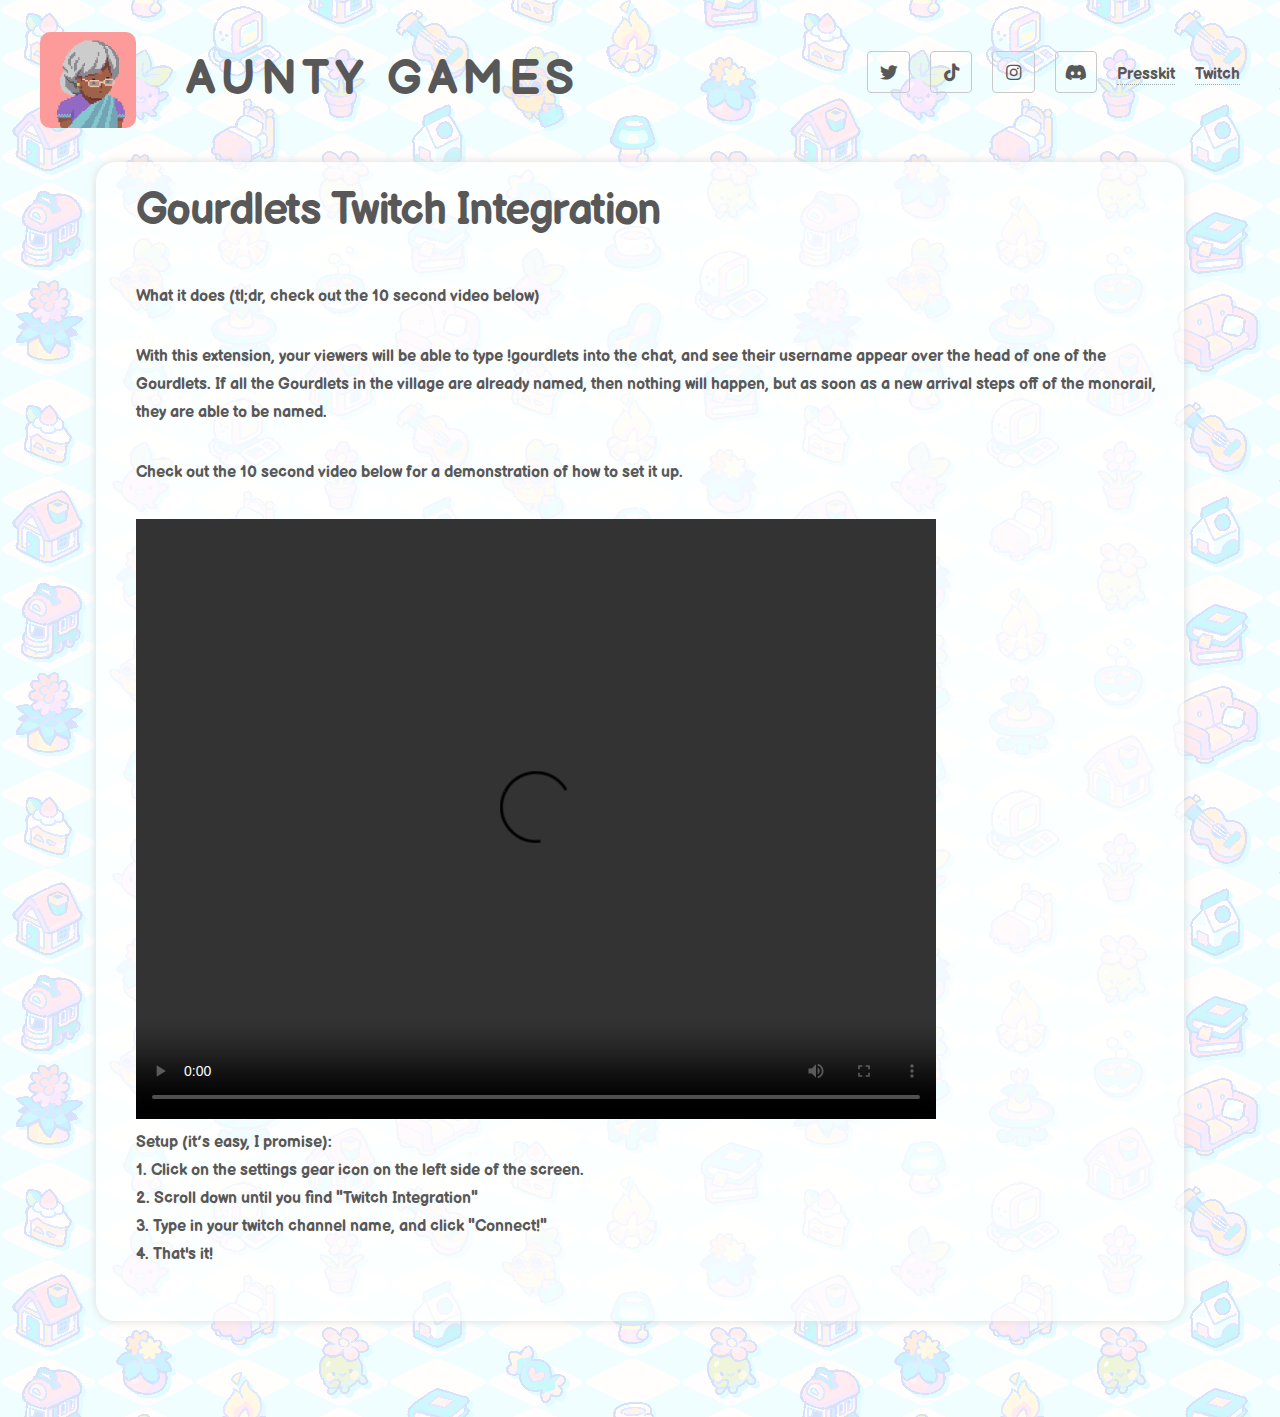
==== commit 91058dd7: "Padding around twitch instructions" ====
--- a/twitch_integration.html
+++ b/twitch_integration.html
@@ -36,7 +36,7 @@
 <!-- CUSTOM STUFF ON THIS PAGE -->
 				<!-- Main -->
 					<div id="main">
-						<div class="inner">
+						<div class="inner text-box-white-bg">
 							<h1>Gourdlets Twitch Integration</h1>
 							
 							<p>What it does (tl;dr, check out the 10 second video below)</p>
--- a/assets/css/main.css
+++ b/assets/css/main.css
@@ -2768,8 +2768,8 @@
 			}
 
 				body:not(.is-touch) .tiles article:hover > .image:before {
-					background-color: #333333;
-					opacity: 0.35;
+					background-color: #a55dc9;
+					opacity: 1;
 				}
 
 				body:not(.is-touch) .tiles article:hover > .image:after {
@@ -2900,6 +2900,22 @@
 				font-size: 3em;
 			}
 
+			@media screen and (max-width: 736px) {
+
+				#header .logo .symbol img {
+					display: block;
+					width: 4em;
+					height: 4em;
+					border-radius: 8px;
+				}
+
+				#header .logo .title {
+					margin: 0 0 0 10px;
+					font-size: 1.3em;
+				}
+
+			}
+
 		.header-inner {
 			display: flex;
 			justify-content: space-between;
@@ -2920,9 +2936,21 @@
 		@media screen and (max-width: 736px) {
 
 			#header {
-				padding: 4em 0 0.1em 0 ;
-			}
-
+				padding: 2em 0 0.1em 0 ;
+			}
+
+			.header-inner {
+				flex-direction: column;
+				padding: 0;
+
+				.icons:first-child {
+					margin: 2em 0 0 0;
+				}
+
+				.icons:not(:first-child) {
+					margin: 1em 0 0 0;
+				}
+			}
 
 		}
 
@@ -2949,6 +2977,13 @@
 			}
 
 		}
+
+.text-box-white-bg {
+	background-color: #ffffffbb;
+	border-radius: 20px;
+	box-shadow: #dddddd 0 0 10px;
+	padding: 20px 20px 20px 40px !important;
+}
 
 /* Wrapper */
 
